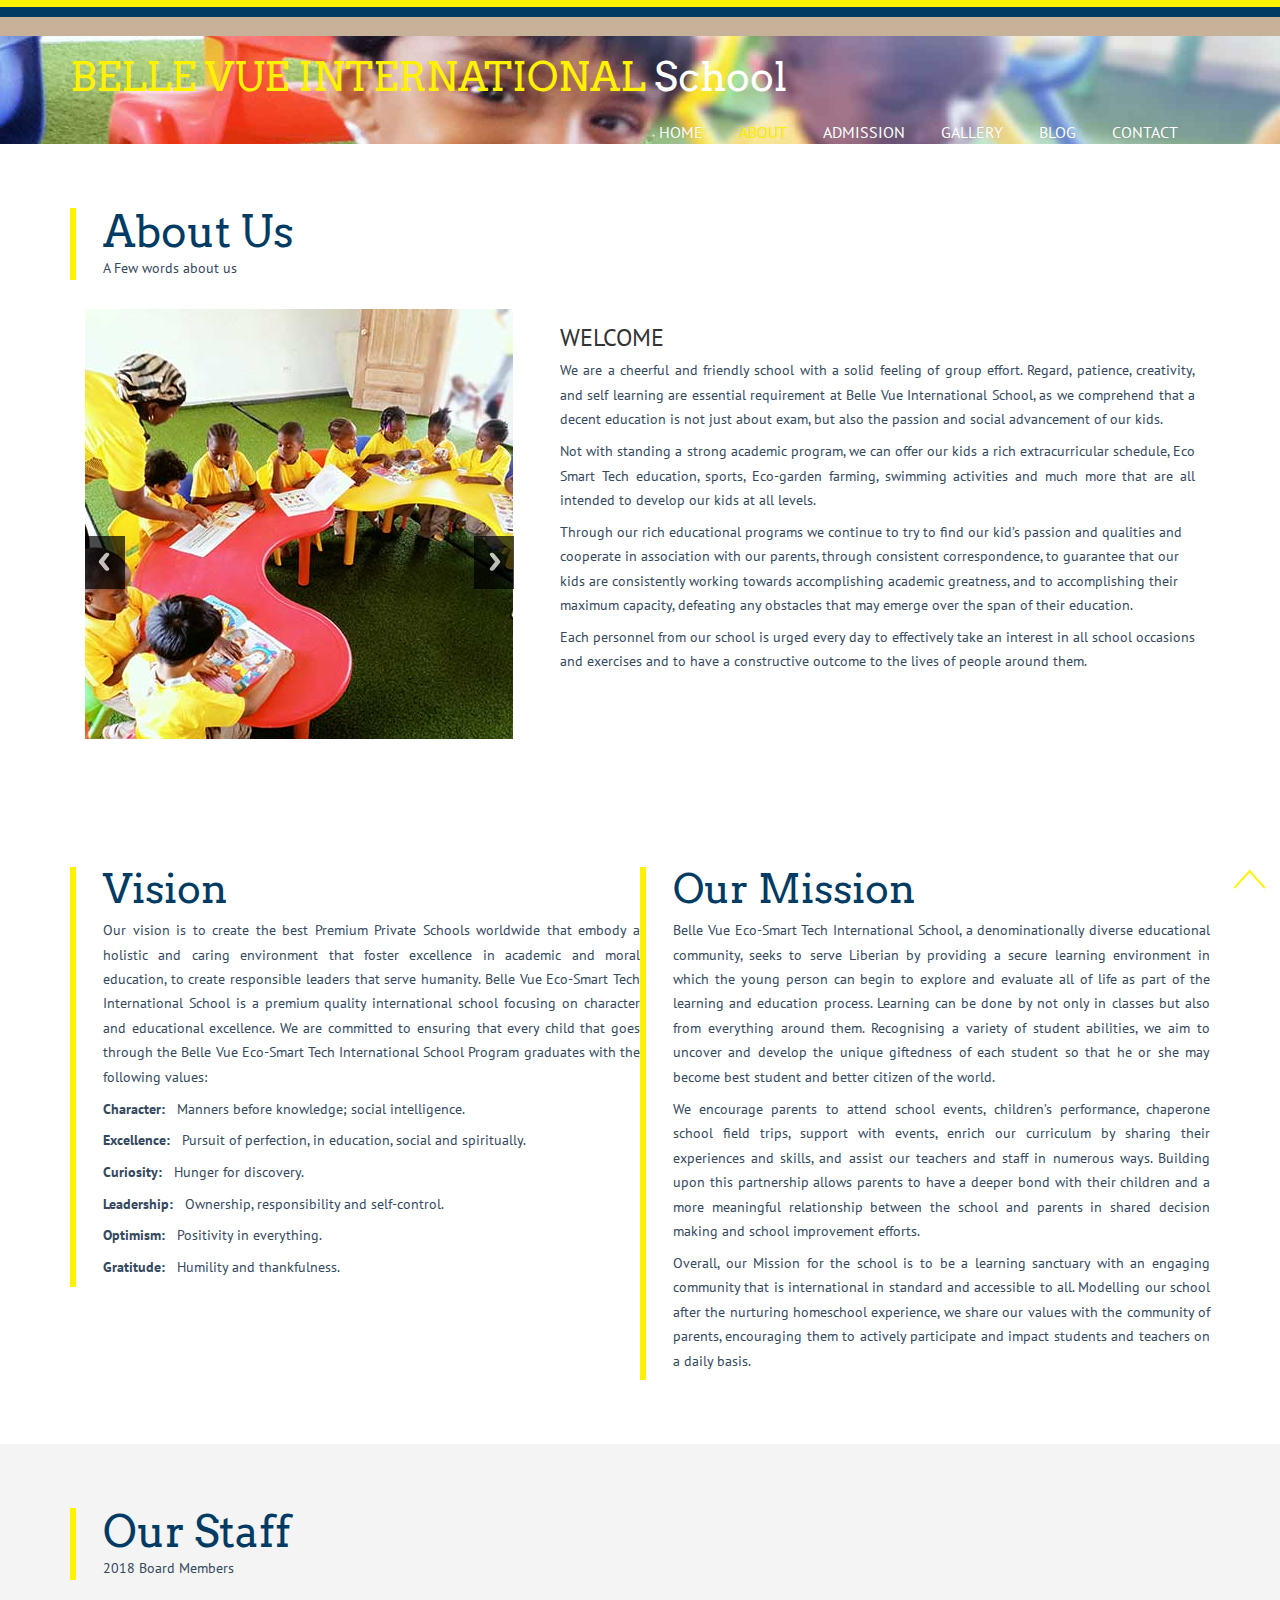
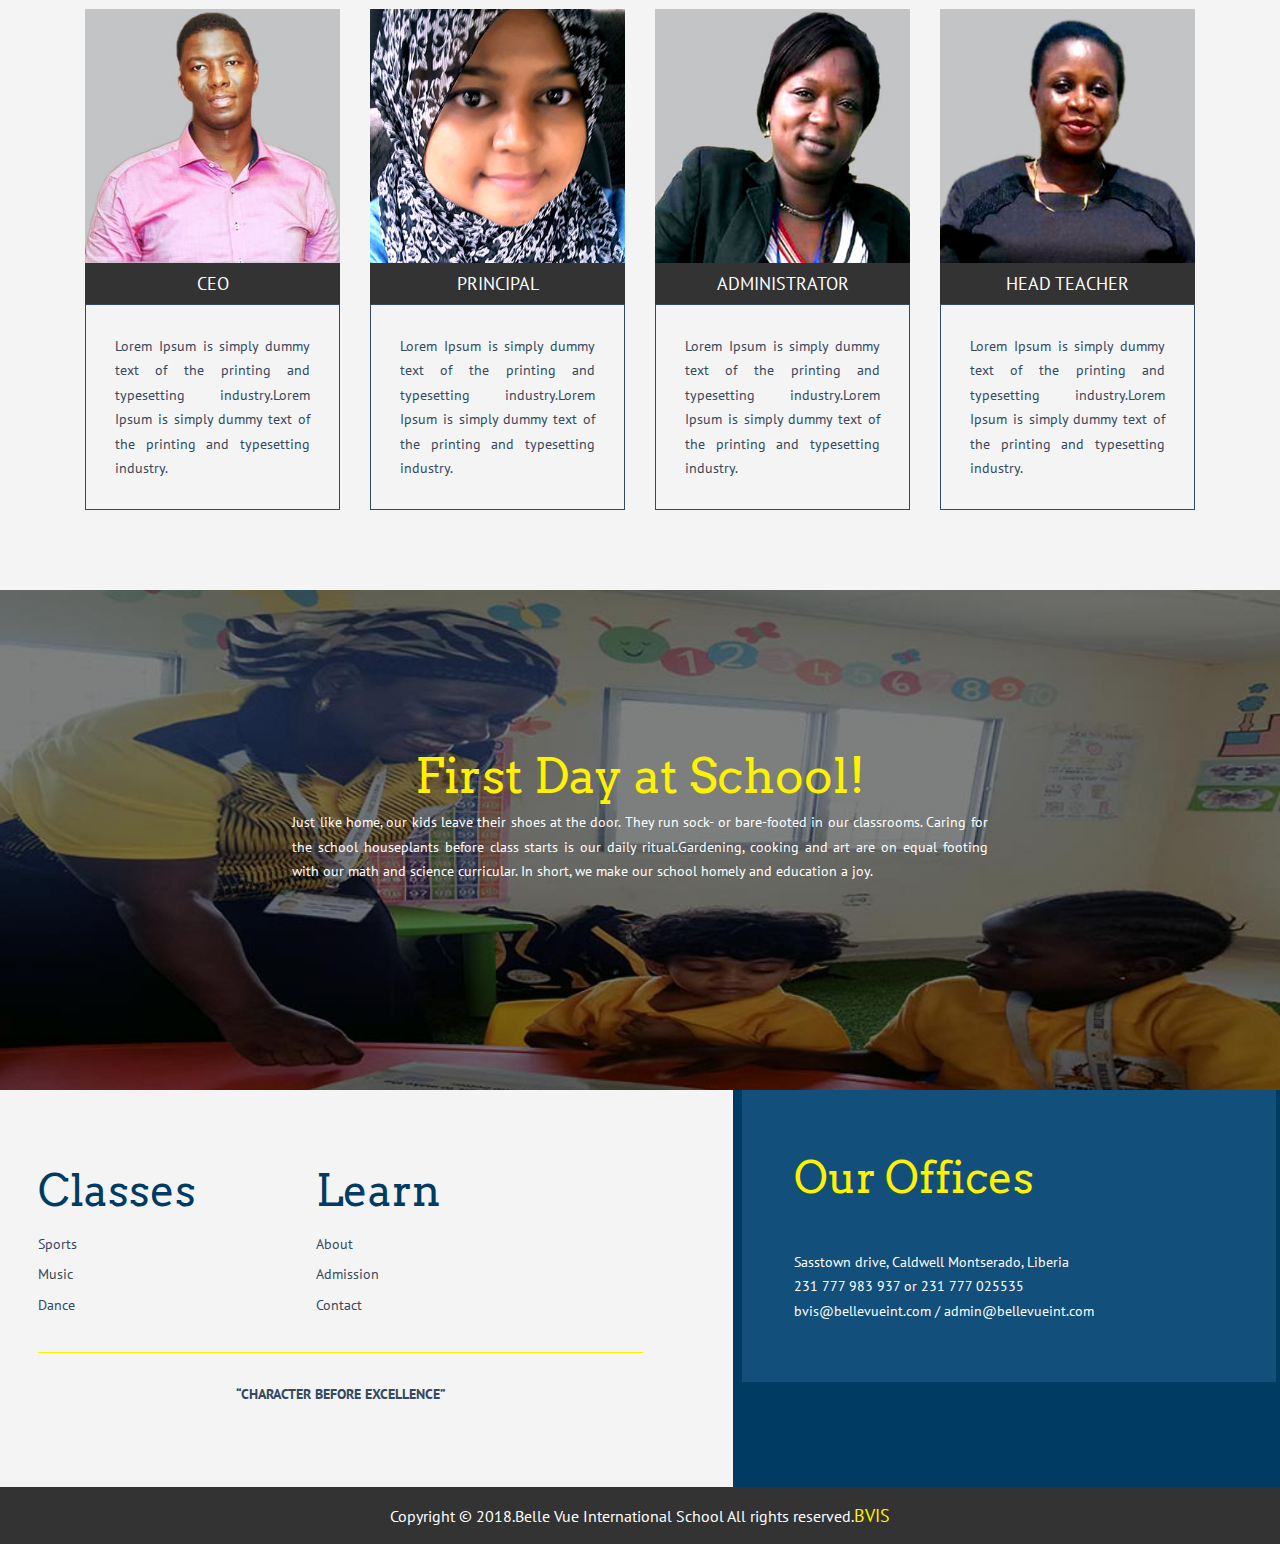
==== about.html @ 5a28efec "Belle Vue School" ====
<!DOCTYPE HTML>
<html>
<head>
<title>About</title>
<meta name="viewport" content="width=device-width, initial-scale=1">
<meta http-equiv="Content-Type" content="text/html; charset=utf-8" />
<meta name="keywords" content="Primary School Responsive web template, Bootstrap Web Templates, Flat Web Templates, Andriod Compatible web template,
Smartphone Compatible web template, free webdesigns for Nokia, Samsung, LG, SonyErricsson, Motorola web design" />
<script type="application/x-javascript"> addEventListener("load", function() { setTimeout(hideURLbar, 0); }, false); function hideURLbar(){ window.scrollTo(0,1); } </script>
<link href="css/bootstrap.css" rel='stylesheet' type='text/css' />
<!-- Custom Theme files -->
<link href="css/style.css" rel='stylesheet' type='text/css' />
<script src="js/jquery.min.js"> </script>
<!--webfonts-->
<link href='http://fonts.useso.com/css?family=Arvo:400,700,400italic|PT+Sans:400,700,400italic,700italic' rel='stylesheet' type='text/css'>
<!--//webfonts-->
</head>
<body>
	<!--start-home-->
	<!-- start-header -->
			<div id="home" class="header two">
					<div class="top-header two">
						<div class="container">
						
                            <div class="logo">
							<a href="index.html"><h1>BELLE VUE INTERNATIONAL<span> School</span></h1></a>
						</div>
					<div class="top-menu">
							<span class="menu"> </span>
								<ul class="cl-effect-16">
								 <li><a href="index.html" data-hover="Home">Home</a></li>
								<li><a class="active"  href="about.html" data-hover="About">About</a></li>
								<li><a href="admission.html" data-hover="admission">Admission</a></li>
								<li><a href="gallery.html" data-hover="Gallery">Gallery</a></li>
								<li><a href="404.html" data-hover="blog">Blog</a></li>
								<li><a href="contact.html" data-hover="Contact">Contact</a></li>
								  <div class="clearfix"></div>
								</ul>
							</div>
							<!-- script-for-menu -->
								<script>
									$("span.menu").click(function(){
										$(".top-menu ul").slideToggle("slow" , function(){
										});
									});
								</script>
								<!-- script-for-menu -->
							<div class="clearfix"> </div>
					</div>
				</div>
			    <div class="clearfix"> </div>
		</div>
		<!-- //End-slider-->
<!--start-slide-bottom-->
			<div class="about-section">
				 <div class="container">
				     <div class="about-head">
							<h3>About Us</h3>
							<p>A Few words about us</p>
					 </div>
				      	<div class="col-md-5 slide-about">
									<div class="side">
										 <div  id="top" class="callbacks_container">
												<ul class="rslides" id="slider4">
														<li>
														<img src="images/ss1.jpg" class="img-responsive" alt="" />
														</li>
														<li>
														<img src="images/ss2.jpg" class="img-responsive" alt="" />
														</li>
														<li>
															<img src="images/ss3.jpg" class="img-responsive" alt="" />
														</li>
													 </ul>
												</div>
											</div>
								<script src="js/responsiveslides.min.js"></script>
							 <script>
								// You can also use "$(window).load(function() {"
								$(function () {
								  // Slideshow 4
								  $("#slider4").responsiveSlides({
									auto: true,
									pager:false,
									nav: true,
									speed: 500,
									namespace: "callbacks",
									before: function () {
									  $('.events').append("<li>before event fired.</li>");
									},
									after: function () {
									  $('.events').append("<li>after event fired.</li>");
									}
								  });

								});
							  </script>
							<!-- //End-slider-script -->
						<div class="clearfix"> </div>
					</div>
					<div class="col-md-7 about-text">
					    <h3>WELCOME</h3>
						<p>We are a cheerful and  friendly school with a solid feeling of group effort. Regard, patience, creativity, and self learning are essential requirement at Belle Vue International School, as we comprehend that a decent education is not just about exam, but also the passion and social advancement of our kids. </p>
					 <p>Not with standing a strong academic program, we can offer our kids a rich extracurricular schedule, Eco Smart Tech education, sports, Eco-garden farming, swimming activities and much more that are all intended to develop our kids at all levels.</p>
					<span>Through our rich educational programs we continue to try to find our kid’s passion and qualities and cooperate in association with our parents, through consistent correspondence, to guarantee that our kids are consistently working towards accomplishing academic greatness, and to accomplishing their maximum capacity,
					defeating any obstacles that may emerge over the span of their education.</span>
					<p>Each personnel from our school is urged every day to effectively take an interest in all school occasions and exercises and to have a constructive outcome to the lives of people around them.</p>

					</div>
					<div class="clearfix"></div>
				 </div>
			</div>
       <!--start-about-bottom-->
		<div class="slide-bottom">
			<div class="slide-bottom-grids">
				 <div class="container">
					 <div class="col-md-6 slide-bottom-grid">
							<h3>Vision</h3>
							<p> Our vision is to create the best Premium Private Schools worldwide that embody a holistic and caring
                             environment that foster excellence in academic and moral education, to create responsible leaders that
                             serve humanity. Belle Vue Eco-Smart Tech International School is a premium quality international school
                             focusing on character and educational excellence. We are committed to ensuring that every child that goes
                             through the Belle Vue Eco-Smart Tech International School Program graduates with the following values: </p>

                             <p><b>Character: </b> &nbsp; Manners before knowledge; social intelligence.</p>
                             <p><b>Excellence: </b> &nbsp; Pursuit of perfection, in education, social and spiritually.</p>
                             <p><b>Curiosity: </b> &nbsp; Hunger for discovery.</p>
                             <p><b>Leadership: </b> &nbsp; Ownership, responsibility and self-control.</p>
                             <p><b>Optimism: </b> &nbsp; Positivity in everything.</p>
                             <p><b>Gratitude: </b> &nbsp; Humility and thankfulness.</p>
					 </div>
					 <div class="col-md-6 slide-bottom-grid">
					       <h3>Our Mission</h3>
					 <p>Belle Vue Eco-Smart Tech International School, a denominationally diverse educational community, seeks to serve
					Liberian by providing a secure learning environment in which the young person can begin to explore and evaluate all of
					life as part of the learning and education process. Learning can be done by not only in classes but also from everything around them.
					Recognising a variety of student abilities, we aim to uncover and develop the unique giftedness of each student so that he or she may
					become best student and better citizen of the world. </p>

					<p>We encourage parents to attend school events, children’s performance, chaperone school field trips, support with events, enrich our curriculum by
					sharing their experiences and skills, and assist our teachers and staff in numerous ways. Building upon this partnership allows parents to have a deeper
					bond with their children and a more meaningful relationship between the school and parents in shared decision making and school improvement efforts. </p>

					<p>Overall, our Mission for the school is to be a learning sanctuary with an engaging community that is international in standard and accessible to all.
					Modelling our school after the nurturing homeschool experience, we share our values with the community of parents, encouraging them to actively participate and
					impact students and teachers on a daily basis. </p>
					 </div>
					   <div class="clearfix"></div>
				 </div>
			 </div>
		</div>
		<div class="member-section">
			<div class="container">
				<div class="member-head">
						<h3>Our Staff</h3>
					   <p>2018 Board Members</p>
					   </div>
			      <div class="members">
					   <div class="col-md-3 member-grids">
                              <a href="#"> <img src="images/mm1.jpg" class="img-responsive" alt="" /></a>
								<h5>CEO</h5>
								<p>Lorem Ipsum is simply dummy text of the printing and typesetting industry.Lorem Ipsum is simply dummy text of the printing and typesetting industry.</p>
							</div>
							<div class="col-md-3 member-grids">
								<a href="#"> <img src="images/mm4.jpg" class="img-responsive" alt="" /></a>
								<h5>Principal</h5>
								<p>Lorem Ipsum is simply dummy text of the printing and typesetting industry.Lorem Ipsum is simply dummy text of the printing and typesetting industry.</p>

							</div>
							<div class="col-md-3 member-grids">
								<a href="#"> <img src="images/mm2.jpg" class="img-responsive" alt="" /></a>
								<h5>Administrator</h5>
								<p>Lorem Ipsum is simply dummy text of the printing and typesetting industry.Lorem Ipsum is simply dummy text of the printing and typesetting industry.</p>
							</div>


							<div class="col-md-3 member-grids">
								<a href="#"> <img src="images/mm3.jpg" class="img-responsive" alt="" /></a>
								<h5>Head Teacher</h5>
								<p>Lorem Ipsum is simply dummy text of the printing and typesetting industry.Lorem Ipsum is simply dummy text of the printing and typesetting industry.</p>
							</div>



							<div class="clearfix"> </div>
					   </div>
				  </div>
			</div>
		</div>
<!--/mid-bg-->
	<div class="mid-bg">
		<div class="container">
			<div class="mid-section">
				 <h3>First Day at School!</h3>
				 <!-- <h4>ARE YOU READY ?</h4> -->
				 <p>
					 Just like home, our kids leave their shoes at the door. They run sock- or bare-footed
in our classrooms. Caring for the school houseplants before class starts is our
daily ritual.Gardening, cooking and art are on equal footing with our math and science curricular.
In short, we make our school homely and education a joy.

				 </p>
			</div>
		</div>
	</div>
	<!--address-->
	<div id="contact" class="address">
		<div class="col-md-7 address-left">
			 <div class="products">
				 <h3>Classes</h3>
				 <ul>
					 <li><a href="blog.html">Sports</a></li>
					 <li><a href="blog.html">Music</a></li>
					 <li><a href="blog.html">Dance</a></li>
				 </ul>
			 </div>
			 <div class="company-adout">
				 <h3>Learn</h3>
				 <ul>
					 <li><a href="about.php">About</a></li>
					 <li><a href="admission.php">Admission</a></li>
					 <li><a href="contact.php">Contact</a></li>
				 </ul>
			 </div>
			 <div class="clearfix"></div>
			 <p style="text-align: center;"><strong>“CHARACTER BEFORE EXCELLENCE”</strong></p>
		</div>
		<div class="col-md-5 address-right">
			<h3>Our Offices</h3>
			<ul class="bottom">
				 <li>Sasstown drive, Caldwell Montserado, Liberia</li>
				 <li>231 777 983 937 or 231 777 025535</li>
				 <li><a class="mail" href="mailto:sheck@bellevueint.com">bvis@bellevueint.com / admin@bellevueint.com</a></li>
			</ul>
			
		</div>
		 <div class="clearfix"></div>
	</div>
	<!--//address-->
		<!--footer-->
			<div class="footer">
				<div class="container">
					<div class="copy">
		              <p>Copyright &copy; 2018.Belle Vue International School All rights reserved.<a target="_blank" href="#">BVIS</a></p>
		            </div>

				</div>
			</div>
	<!--start-smoth-scrolling-->
			<script type="text/javascript">
								jQuery(document).ready(function($) {
									$(".scroll").click(function(event){
										event.preventDefault();
										$('html,body').animate({scrollTop:$(this.hash).offset().top},1000);
									});
								});
								</script>
							<!--start-smoth-scrolling-->
						<script type="text/javascript">
									$(document).ready(function() {
										/*
										var defaults = {
								  			containerID: 'toTop', // fading element id
											containerHoverID: 'toTopHover', // fading element hover id
											scrollSpeed: 1200,
											easingType: 'linear'
								 		};
										*/

										$().UItoTop({ easingType: 'easeOutQuart' });

									});
								</script>
		<a href="#home" id="toTop" class="scroll" style="display: block;"> <span id="toTopHover" style="opacity: 1;"> </span></a>


</body>
</html>
---- css/style.css ----
/*--
Author: W3layouts
Author URL: http://w3layouts.com
License: Creative Commons Attribution 3.0 Unported
License URL: http://creativecommons.org/licenses/by/3.0/
--*/
html, body{
  font-family: 'PT Sans', sans-serif;
  font-size: 100%;
  background: #FFf;
}
body a,.grid_1,plan_1,plan_1.one,plan_1.two,i.icon1, i.icon2, i.icon3, i.icon4, i.icon5, i.icon6 {
	transition:0.5s all;
	-webkit-transition:0.5s all;
	-moz-transition:0.5s all;
	-o-transition:0.5s all;
	-ms-transition:0.5s all;
}
a:hover{
 text-decoration:none;
}
input[type="button"],input[type="submit"],.port-grid ,.text p,.text h3{
	transition:0.5s all;
	-webkit-transition:0.5s all;
	-moz-transition:0.5s all;
	-o-transition:0.5s all;
	-ms-transition:0.5s all;
}
h1,h2,h3,h4,h5,h6{
	margin:0;
}
p{
	margin:0;
}
ul{
	margin:0;
	padding:0;
}
label{
	margin:0;
}
/*----header--------*/
.top-header {
  background: url(../images/bg_head1.png) repeat-x top left;
  padding: 3.2em 0 0 0;
}
.logo {
	float:left;
}
.logo  a h1{
  font-size: 2.7em;
   margin-top: 10px;
  font-weight:400;
  color: #fff200;
   font-family: 'Arvo', serif;
}
.logo a h1 span{
  font-weight:400;
  color:#000;
}
.logo  a h1:hover{
 color:#fff200;
 text-decoration:none;
}
.logo  a h1 span{
	color:#fff;
	text-decoration:none;
}
.top-menu {
  float: right;
  margin-top: 1.4em;
}
.top-menu ul{
	margin:0;
	padding:0;
}
.top-menu li {
	text-transform:uppercase;
	display:inline-block;
	  margin-right: 2em;
}
.top-menu li a{
	color:#FFFFFF;
	text-decoration:none;
	display:block;
	padding:0;
	font-weight:400;
	font-size:1em;
}
.top-menu li a.active{
  color: #fff200;
  }
/* Effect 16: fall down */
.cl-effect-16 a {
	text-shadow: 0 0 1px rgba(111,134,134,0.3);
}
.cl-effect-16 a::before {
	 color:#fff200;
	content: attr(data-hover);
	position: absolute;
	opacity: 0;
	text-shadow: 0 0 1px rgba(255,255,255,0.3);
	-webkit-transform: scale(1.1) translateX(10px) translateY(-10px) rotate(4deg);
	-moz-transform: scale(1.1) translateX(10px) translateY(-10px) rotate(4deg);
	transform: scale(1.1) translateX(10px) translateY(-10px) rotate(4deg);
	-webkit-transition: -webkit-transform 0.3s, opacity 0.3s;
	-moz-transition: -moz-transform 0.3s, opacity 0.3s;
	transition: transform 0.3s, opacity 0.3s;
	pointer-events: none;
}

.cl-effect-16 a:hover::before,
.cl-effect-16 a:focus::before {
	-webkit-transform: scale(1) translateX(0px) translateY(0px) rotate(0deg);
	-moz-transform: scale(1) translateX(0px) translateY(0px) rotate(0deg);
	transform: scale(1) translateX(0px) translateY(0px) rotate(0deg);
	opacity: 1;
}

@media only screen and (max-width : 768px) {
	span.menu {
	  width: 35px;
	  height: 35px;
	  background: url(../images/nav.png)no-repeat 0px 0px;
	  display: inline-block;
	  float: right;
	  cursor: pointer;
	    margin:14px 3px;
	}
	.top-menu {
		float: none;
		margin-top: 0em;
	}
	.top-menu  ul{
		display:none;
	}
	.top-menu  ul li {
		display:block;
		margin-right:0;
	}
	.top-menu  span.menu{
		display:block;
	}
	.top-menu  ul{
	  margin: 60px 0;
	  padding: 2% 0;
	  z-index: 999;
	  position: absolute;
	  width: 96%;
	  background: rgba(2, 50, 84, 0.88);
	  text-align: center;
	}
	.top-menu li a {
	  padding: 0.5em;
	  font-weight: 400;
	  font-size:0.9em;
	  }
	.logo {
		margin-top: 0.7em;
		width: 25%;
	}
	.top-menu ul li a {
	  font-size: 0.9em;
	}
}
/*--- slider-css --*/
.header{
	background:url(../images/bg1.jpg);
	  background-size: cover;
  -webkit-background-size: cover;
  -o-background-size: cover;
  -moz-background-size: cover;
  -ms-background-size: cover;
  min-height:800px;
}
/*-------Slider--------*/

#slider2,
#slider3 {
  box-shadow: none;
  -moz-box-shadow: none;
  -webkit-box-shadow: none;
  margin: 0 auto;
}
.rslides_tabs li:first-child {
  margin-left: 0;
}
.rslides_tabs .rslides_here a {
  background: rgba(255,255,255,.1);
  color: #fff;
  font-weight: bold;
}
.events {
  list-style: none;
}
.callbacks_container {
  position: relative;
  float: left;
  width: 100%;
}
.callbacks {
  position: relative;
  list-style: none;
  overflow: hidden;
  width: 100%;
  padding: 0;
  margin: 0;
}
.callbacks li {
  position: absolute;
  width: 100%;
}
.callbacks img {
  position: relative;
  z-index: 1;
  height: auto;
  border: 0;
}
.callbacks .caption {
	display: block;
	position: absolute;
	z-index: 2;
	font-size: 20px;
	text-shadow: none;
	color: #fff;
	left: 0;
	right: 0;
	padding: 10px 20px;
	margin: 0;
	max-width: none;
	top: 10%;
	text-align: center;
}
.callbacks_nav {
   position: absolute;
  -webkit-tap-highlight-color: rgba(0,0,0,0);
  top: 56%;
  left: 0;
  opacity: 0.7;
  z-index: 3;
  text-indent: -9999px;
  overflow: hidden;
  text-decoration: none;
  height: 70px;
  width: 40px;
  background: transparent url("../images/arrows.png") no-repeat left top;
  margin-top: -3%;
}
 .callbacks_nav:hover{
  	opacity: 0.5;
  }
  .callbacks_nav.next {
  left: auto;
  background-position: right top;
  left: 389px;
}
.callbacks_nav.prev {
  right: auto;
  background-position: left top;
  left: 0px;
}

#slider3-pager a {
  display: inline-block;
}
#slider3-pager span{
  float: left;
}
#slider3-pager span{
	width:100px;
	height:15px;
	background:#fff;
	display:inline-block;
	border-radius:30em;
	opacity:0.6;
}
#slider3-pager .rslides_here a {
  background: #FFF;
  border-radius:30em;
  opacity:1;
}
#slider3-pager a {
  padding: 0;
}
#slider3-pager li{
	display:inline-block;
}
.rslides {
  position: relative;
  list-style: none;
  overflow: hidden;
  width: 100%;
  padding: 0;
  margin: 0;
}
.rslides li {
  -webkit-backface-visibility: hidden;
  position: absolute;
  display: none;
  width: 100%;
  left: 0;
  top: 0;
}
.rslides li{
  position: relative;
  display: block;
  float: left;
}
.rslides img {
  height: auto;
  border: 0;
  }
.callbacks_tabs{
	list-style: none;
  position: absolute;
  bottom: 14%;
  z-index:0;
  left: 50%;
  padding: 0;
  margin: 0;
}
/*----*/
.callbacks_tabs a{
 visibility: hidden;
}
.callbacks_tabs a:after {
  content: "\f111";
  font-size:0;
  font-family: FontAwesome;
  visibility: visible;
  display: block;
  height:10px;
  width:10px;
 background:#fff;
  border-radius: 30px;
  -webkit-border-radius: 30px;
  -moz-border-radius: 30px;
  -o-border-radius: 30px;
  -ms-border-radius: 30px;
}
.callbacks_here a:after{
	background:#fff200;
}
.slider-top{
	text-align: left;
	width: 61%;
  position: relative;
  right: -56%;
    padding-top: 13%;
}
.slider-top h2 {
  	color: #fff200;
  	font-size: 3em;
  	padding-top: 15px;
  	font-weight: 400;
	font-family: 'Arvo', serif;
}
.slider-top p {
  width: 56%;
  color: #fff;
  font-size:0.9em;
  margin: 0.8em 0;
  line-height: 1.7em;
}
.slider-top h6 {
  color:#C5C4C1;
  font-size: 1.8em;
  font-weight: 400;
  font-family: 'Arvo', serif;
}
.callbacks_tabs li{
	display:block;
}
@media screen and (max-width: 600px) {
  .callbacks_nav {
    top: 47%;
    }
}
/*----slide-bottom-section----*/
	.slide-bottom{
	    padding: 4em 0;
	}
	.slide-bottom-grid h3 {
	   color:#003b64;
	  font-size: 3em;
	  font-weight: 400;
	    font-family: 'Arvo', serif;
	}
	.slide-bottom-grid p {
	color: #34495E;
	  font-weight: 400;
	  font-size: 0.9em;
	  margin: 0.5em 0;
	  line-height: 1.7em;
	  }
	.slide-bottom-grid {
	  padding: 0 0 0 27px;
	  border-left: 6px solid #fff200;
	}
/*--services--*/
.service-section {
  background: #F4F4F4;
}

.serve-head,.news-head,.culture-head{
 text-align:left;
   padding: 0 0 0 27px;
  border-left: 6px solid #ea4c89;
}
.serve-head h3{
   color:#003b64;
  font-size:3em;
    font-family: 'Arvo', serif;
}
.serve-head h6 {
 color: #34495E;
  font-weight: 400;
  font-size: 0.9em;
  line-height: 1.7em;
  margin-bottom: 2em;
}
.service-grid {
  padding-top: 1em;
}
.icon-text p {
  text-align: left;
}
.icon {
  float: left;
  width: 10%;
  margin-right: 1%;
}
.icon-text {
  float: left;
  width:76%;
  margin-top: 0.8em;
}
.service-section-grid {
  margin-bottom: 0.7em;
}
i.book,i.award,i.time,i.pencil {
	width:60px;
	height:60px;
	background: url('../images/img-spt.png') no-repeat 0px 0px;
	display:inline-block;
}
i.pencil{
   background: url('../images/img-spt.png') no-repeat -60px 0px;
}
i.award{
  background: url('../images/img-spt.png') no-repeat -120px 0px;
}
.service-section-head h3 {
	color:#394b50;
	font-size:2.2em;
	font-weight:900;
	text-transform:uppercase;
}
.service-section-head p {
	color:#394b50;
	font-size:1.2em;
	font-weight:500;
}
.service-section-grid h4 {
  color:#003b64;
  font-size: 1.2em;
    font-weight: 600;
  margin-bottom: 0.7em;
  text-transform: uppercase;
}
.service-section-grid p {
   color: #34495E;
  font-weight: 400;
  font-size: 0.9em;
  margin: 0.5em 0;
  line-height: 1.7em;
}
.service-text {
  float: right;
  background: url(../images/act1.jpg) no-repeat 0px 0px;
  background-size: cover;
  -webkit-background-size: cover;
  -moz-background-size: cover;
  -o-background-size: cover;
  min-height: 696px;
}
.service-section-grids{
  padding: 5em 5em 5em 13em;
  }
/*-----current-news-------*/
.news-section {
  padding: 4em 0;
}
.news {
  padding-top: 3em;
}
.news-head h3{
   color:#003b64;
 font-size:3em;
    font-family: 'Arvo', serif;
}
.news-head p {
  color: #34495E;
  font-weight: 400;
  font-size: 0.9em;
  line-height: 1.7em;
  margin-bottom: 2em;
}
.test1 {
position:relative;
overflow:hidden;
}
.test1 .textbox {
 width: 350px;
  height: 268px;
  position: absolute;
  top: 0px;
  left: 15px;
  margin-top: -456px;
   background-color: rgba(0, 59, 100, 0.99);
}
.test1:hover .textbox {
 margin-top:0;
}
.textbox p{
 font-size: 0.9em;
  color: #fff;
  text-align: left;
  padding-top: 6.5em;
}
.textbox h4 {
   font-size: 2em;
  text-align: center;
   padding-top: 2.5em;
  color: #fff;
  font-weight:400;
}
.textbox {
transition:0.5s all;
	-webkit-transition:0.5s all;
	-moz-transition:0.5s all;
	-o-transition:0.5s all;
	-ms-transition:0.5s all;
}
.date lable {
  font-size: .5em;
  border-top: 1px solid #fff;
  border-bottom: 1px solid #fff;
  display: inline-block;
  width: 71%;
    padding: 5px 0;
}
.date lable  img{
  display:inline-block;
}
/*---mid-bg----*/
.mid-bg {
  background: url("../images/mid-bg1.jpg") no-repeat 0px 0px;
  background-size: cover;
  -o-background-size: cover;
  -moz-background-size: cover;
  -ms-background-size: cover;
  -webkit-background-size: cover;
    min-height: 500px;
}
.mid-section{
  padding-top: 10em;
  text-align:center;
}
.mid-section h3{
  color:#fff200;
  font-size: 3em;
  font-weight:400;
    font-family: 'Arvo', serif;
}
.mid-section h4 {
  color:#003b64;
  font-size:2em;
  font-weight: 400;
  margin: 0.7em 0;
}
.mid-section p {
   color: #fff;
  font-weight: 400;
  font-size: 0.9em;
  margin: 0.5em auto;
  line-height: 1.7em;
  width: 61%
}
/*----events-section--------*/
.culture-section {
  background: #F4F4F4;
     padding: 5em 0 3em 0;
}
.culture{
  padding-top: 3em;
}
.culture-head h3{
   color:#003b64;
font-size:3.3em;
    font-family: 'Arvo', serif;
}
.culture-head p {
  color: #34495E;
  font-weight: 400;
  font-size: 0.9em;
  line-height: 1.7em;
}
.culture-grids{
    position:relative;
	  margin-bottom: 3em;
}
.culture-grids p {
  color:#34495E;
  font-weight: 400;
  font-size: 0.9em;
  line-height: 1.6em;
  padding:2em;border: 1px solid #34495E;
}
.e_date {
   position: absolute;
  top: 0%;
  left: 15px;
  background-color:#003b64;
  width: 61px;
  height: 55px;
  padding: 10px 16px;
}
.culture-grids a  h5 {
  color: #fff;
  text-align: center;
  padding: 0.6em;
  background-color: #333;
  font-size: 1.1em;
  }
  .culture-grids a h5:hover{
   color:#fff200;
  }
.e_date h4{
  color:#fff;
  font-size:1em;
}
.e_date h4 span{
    font-family: 'Arvo', serif;

}
/*----about------*/
.top-header.two {
   padding: 2.8em 0 0 0;
}
.about-section {
  padding: 4em 0;
}
.header.two{
   background: url("../images/about-bg1.jpg") no-repeat 0px 0px;
  background-size: cover;
  -o-background-size: cover;
  -moz-background-size: cover;
  -ms-background-size: cover;
  -webkit-background-size: cover;
   min-height: 122px;
}
.about-head,.member-head{
 text-align:left;
   padding: 0 0 0 27px;
  border-left: 6px solid  #fff200;
}
.about-head h3,.member-head h3{
   color:#003b64;
  font-size:3em;
    font-family: 'Arvo', serif;
}
.about-head p,.member-head p {
 color: #34495E;
  font-weight: 400;
  font-size: 0.9em;
  line-height: 1.7em;
  margin-bottom: 2em;
}
.about-text {
  float: left;
  padding-top: 1em;
}
.about-text p,.about-text span{
 color: #34495E;
  font-weight: 400;
  font-size: 0.9em;
  margin: 0.5em 0;
  line-height: 1.7em;
}
.member-section {
  background: #F4F4F4;
  padding: 4em 0 5em 0;
}
.member-grids h5 {
  color: #fff;
  text-align: center;
  padding: 0.6em;
  background-color: #333;
  font-size: 1.1em;
    text-transform: uppercase;
}
.member-grids img{
  width:100%;
}
.member-grids p {
  color: #34495E;
  font-weight: 400;
  font-size: 0.9em;
  line-height: 1.7em;
  padding:2em;
  border:1px solid #34495E;
}
/*--history--*/
.history {
  padding: 4em 0;
}
.history-head {
  text-align: left;
  padding: 0 0 0 27px;
  border-left: 6px solid #fff200;
}
.history-head h3{
   color:#003b64;
  font-size:3em;
    font-family: 'Arvo', serif;
}
.history-head p {
 color: #34495E;
  font-weight: 400;
  font-size: 0.9em;
  line-height: 1.7em;
  margin-bottom: 2em;
}
.activities{
	padding:6em 0;
}
.activities h3 {
  color: #fcb759;
  font-size: 40px;
  margin: 0;
  text-align: center;
  font-weight: 600;
}
.activities h3:after {
  background: url(../images/line.png) no-repeat 12.5em 0.4em;
  display: block;
  height: 30px;
  content: '';
}
.activities p.libero {
  font-size: 15px;
  color: #64686d;
  margin: 1em 0 0;
  text-align: center;
  line-height: 1.7em;
}
.activities-grid-left,.activities-grid-left1,.activities-grid-left2{
	float:left;
	width: 22%;
}
.activities-grid-left span{
	background: url(../images/img-sp.png) no-repeat -10px -10px;
	display: block;
	height: 67px;
	width: 77px;
	transition: .5s all;
	-webkit-transition: .5s all;
	-moz-transition: .5s all;
	-o-transition: .5s all;
	-ms-transition: .5s all;
}
.activities-grid-left1 span{
	background:url(../images/img-sp.png) no-repeat -10px -95px;
	display: block;
	height: 67px;
	width: 77px;
	transition: .5s all;
	-webkit-transition: .5s all;
	-moz-transition: .5s all;
	-o-transition: .5s all;
	-ms-transition: .5s all;
}
.activities-grid-left2 span{
	background:url(../images/img-sp.png) no-repeat -10px -182px;
	display: block;
	height: 67px;
	width: 77px;
	transition: .5s all;
	-webkit-transition: .5s all;
	-moz-transition: .5s all;
	-o-transition: .5s all;
	-ms-transition: .5s all;
}
.activities-grid-left span:hover{
	background: url(../images/img-sp.png) no-repeat -122px -10px;
	display: block;
}
.activities-grid-left1 span:hover{
	background: url(../images/img-sp.png) no-repeat -122px -95px;
	display: block;
}
.activities-grid-left2 span:hover{
	background: url(../images/img-sp.png) no-repeat -122px -182px;
	display: block;
}
.activities-grid-right{
	float:right;
	width: 73%;
}
.activities-grid-right h4{
	color: #fa7c28;
	margin: 0 0 .3em;
	font-size: 18px;
	font-weight: 600;
}
.activities-grid-right p{
	font-size: 15px;
  color: #64686d;
  margin:1.5em 0 0;
  line-height: 1.7em;
}
.activities-grids{
	margin:6em 0 3em;
}
.history-faq-grid h4,.history-text-grid  h4{
  font-size: 2.2em;
  margin: 0 0 .5em;
  color: #fff200;
  font-weight: 400;
  font-family: 'Arvo', serif;
}
lable.one {
  float: left;
  height: 50px;
  width: 50px;
  margin-right: 1%;
  color: #fff;
  padding: 14px 1px 0px 18px;
  background: #003b64;
  margin-top: 1.4%;
  border-radius: 50%;
  -o-border-radius: 50%;
  -moz-border-radius: 50%;
  -webkit-border-radius: 50%;
  -ms-border-radius: 50%;
}
.achiv {
  margin-bottom: 1em;
}
.achiv p.para{
  color: #34495E;
  font-weight: 400;
  font-size: 0.9em;
  line-height: 1.7em;
  width: 88%;
  float: right

}

p{
text-align: justify;

}

/******** SAP ************/
.sap_tabs{
	clear:both;
	font-family: 'Raleway', sans-serif;
	font-style: normal;
	position:relative;
}
.facts {
	border: none;
	text-align: center;
	padding:1.3em;
}
.top1{
	margin-top: 2%;
}
ul.resp-tabs-list {
  list-style: none;
  background: #eee;
  margin: 0em auto 0;
  border-bottom: 6px solid #1B6396;
}
div#horizontalTab {
  background:none;
  }
.tab_list li:nth-child(2){
	margin: 2em 0 0;
}
.resp-tab-item:first-child{
	border-left:none;
}
.resp-tab-item{
	  color: #34495E;
	  font-size: 1em;
	  cursor: pointer;
	  padding: 19px 34px;
	  display: inline-block;
	  margin: 0;
	text-align: center;
	list-style: none;
	float: none;
	outline: none;
	-webkit-transition: all 0.3s ease-out;
	-moz-transition: all 0.3s ease-out;
	-ms-transition: all 0.3s ease-out;
	-o-transition: all 0.3s ease-out;
	transition: all 0.3s ease-out;
	text-transform: uppercase;
}
.resp-tab-item:hover {
	text-shadow: none;
}
.resp-tab-active{
	background:#003b64;
	text-shadow: none;
	color:#e2e2e2;
}
.resp-tabs-container {
	padding: 0px;
	clear: left;
	border:3px solid #eeeeee;
	border-top:none;
}
h2.resp-accordion {
	cursor: pointer;
	padding: 5px;
	display: none;
}
.resp-tab-content {
	display: none;
}
.resp-content-active, .resp-accordion-active {
   display: block;
}
h2.resp-accordion {
	font-size:1em;
	margin: 0px;
	padding: 10px 15px;
	background:#f77462;
	margin:10px 0;
	color:#fff;
}
h2.resp-accordion:hover{
	background:#6CC5D9;
	text-shadow: none;
	color: #FFF;
}
@media only screen and (max-width:480px) {
.sap_tabs{
	padding-top:0;
}
.resp-tabs-container{
	padding:10px;
}
ul.resp-tabs-list {
  	display: none;
}
h2.resp-accordion {
  	display: block;
}
.resp-vtabs .resp-tab-content {
  	border: 1px solid #C1C1C1;
}
.resp-vtabs .resp-tabs-container {
	border: none;
	float: none;
	width: 100%;
	min-height: initial;
	clear: none;
}
.resp-accordion-closed {
	display: none !important;
}
}
ul.tab_list{
	list-style: none;
	padding:0em;
	margin:0;
	text-align: left;
}
ul.tab_list li {
	margin-bottom: 0px;
}
ul.tab_list li a {
  color: #34495E;
  font-weight: 400;
  font-size: 0.9em;
  margin: 0.5em 0;
  line-height: 1.7em;
}
ul.tab_list li a:hover {
	color:none;
}
.resp-tab-active span {
}
.serve-head,.news-head,.culture-head{
 text-align:left;
   padding: 0 0 0 27px;
   border-left: 6px solid #fff200;
}
/*-----gallery---------*/
.gallery-head{
  text-align: left;
  padding: 0 0 0 27px;
  border-left: 6px solid #fff200;
}
.col-md-4.gallery-left.two {
  padding: 0;
  margin: 0;
}
a.mask {
  text-decoration: none;
  overflow: hidden;
  display: block;
}
img.zoom-img:hover {
  -webkit-transform: scale(1.15);
  -webkit-transition-timing-function: ease-out;
  -webkit-transition-duration: 750ms;
  -moz-transform: scale(1.15);
  -moz-transition-timing-function: ease-out;
  -moz-transition-duration: 750ms;
  overflow: hidden;
}
.gallery img {
  max-width: 100%;
  transition: all 500ms!important;
  -webkit-transition: all 500ms!important;
  -moz-transition: all 500ms!important;
}
.gallery-head h3 {
  color: #003b64;
  font-size: 3.3em;
    font-family: 'Arvo', serif;
}
.gallery-head p {
  color: #34495E;
  font-weight: 400;
  font-size: 0.9em;
  line-height: 1.7em;
  margin-bottom: 2em;
}
.gallery-bottom{
	margin-top:5em;
}
.gallery-left img{
	width:100%;
}
.gallery {
     padding: 5em 0 5em 0;
	background-color: #F7F7F7;
}
.gallary-one{
	margin-top:20px;
}
.col-md-3.gallery-left,.col-md-3.gallery-left.two {
  padding: 0 10px;
}
.col-md-3.gallery-left.two {
  margin-bottom: 1.2em;
}
.gallery-one:nth-child(1){
	margin-top:0;
}
.gallery img {
	max-width:100%;
	transition: all 500ms!important;
	-webkit-transition: all 500ms!important;
	-moz-transition: all 500ms!important;
}
.gallery img:hover{
 opacity:0.6;
}
.gallery .label {
	position: absolute;
	width: 100%;
	height:40px;
	bottom:-40px;
}
.gallery .label-bg {
	background: #22B4B8;
	width: 100%;
	height:100%;
	position: absolute;
	top:0;
	left:0;
}
.gallery .label-text {
	color:#fff;
	position: relative;
	z-index:500;
	padding:5px 8px;
}
.gallery .text-category {
	display:block;
	font-size:9px;
	font-size: 12px;
	text-transform:uppercase;
}
.gallery-wrapper:hover ul.social-ic{
	display: block;
}
/*--singe--*/
.single-top img{
	width:100%;
}
.single h2{
	  color: #003b64;
  font-size: 2em;
  font-weight: 400;
  font-family: 'Arvo', serif;
  line-height: 1.5em;
  text-transform:uppercase;
}
.grid-single{
	width:70%;
	margin:1em auto;
}
.single-one{
	float:left;
	width:33.3%;
	text-align: center;
}
.single-one span {
	color:#362f2f;
	font-size:1em;
}
.single-one span a{
	color:#362f2f;
	text-decoration:none;
}
.single-one span i {
	  background: url(../images/img-sprite.png)no-repeat 1px 0px;
	  width: 16px;
	  height: 16px;
	  display: inline-block;
	vertical-align: middle;
}
.single-one span i.com{
	background: url(../images/img-sprite.png)no-repeat -18px -0px;
}
.single-one span i.four{
	background: url(../images/img-sprite.png)no-repeat -36px -0px;
}
 p.eget {
	  font-size: 1em;
  font-weight: 400;
  line-height: 1.6em;
  color: #362f2f;
  padding: 1em 0;
}
ul.social-share{
	float:left;
}
ul.social-share li{
	display: inline-block;
}
ul.social-share li span{
	color:#12507B;
	font-size:1.1em;
	margin:0 1em 0 0;
	font-weight: 500;
}
ul.social-share li  i{
	  background: url(../images/img-sprite.png)no-repeat -62px -1px;
  width: 16px;
  height: 16px;
  display: inline-block;
  margin: 0 12px;
  vertical-align: middle;
}
ul.social-share li  i.tin{
	background: url(../images/img-sprite.png)no-repeat -81px -1px;
}
ul.social-share li  i.message{
	background: url(../images/img-sprite.png)no-repeat -100px -1px;
}
.top-comments h3,.leave h3{
	color: #003b64;
  font-size: 1.8em;
  font-weight: 400;
  font-family: 'Arvo', serif;
  line-height: 1.5em;
}
.single-middle{
	background:#f8f8f8;
	padding:2em;
}
i.arrow{
	  background: url(../images/img-sprite.png)no-repeat -120px -1px;
	  width: 16px;
	  height: 16px;
	  display: inline-block;
	  float: right;
	}
.comments-top-top{
	background:#e6e6e6;
	border-top-right-radius: 10px;
	-webkit-border-top-right-radius: 10px;
	-moz-border-top-right-radius: 10px;
	-o-border-top-right-radius: 10px;
	-ms-border-top-right-radius: 10px;
	border-bottom-right-radius: 10px;
	-webkit-border-bottom-right-radius: 10px;
	-moz-border-bottom-right-radius: 10px;
	-o-border-bottom-right-radius: 10px;
	-ms-border-bottom-right-radius: 10px;
}
.men{
	background:#12507B;
	float: left;
	width: 9%;
	text-align: center;
	padding: 2em 0;
}
p.men-it{
	float: left;
	width:86%;
	margin:0 0 0 2%;
	font-size: 1em;
	font-weight: 400;
	line-height: 1.6em;
	color: #362f2f;
	padding: 1.2em 0;
}
.met-in{
	margin: 0 0 0 3em;
}
.met {
	padding: 1em 0;
}
p.smith{
	float:left;
	padding: 0;
	font-size:1em;
}
p.smith a{
	text-decoration:none;
	color:#362f2f;
	font-weight: 500;
	font-size: 1.1em;
}
.code-in {
	padding: 0 0 0.5em;
}
p.smith  span{
	font-weight:400;
	padding: 0 2em;
	color:#7f8c8c;
}
.top-in{
	background:#f8f8f8;
}
p.reply{
	float:right;
	padding:0;
	width: 17%;
	color:#362f2f;
	font-size:1em;
}
p.reply a{
	text-decoration:none;
	color:#362f2f;
}
p.reply a:hover{
	color:#12507B;
}
p.reply i{
  background: url(../images/img-sprite.png)no-repeat -144px -1px;
  width: 16px;
  height: 16px;
  display: inline-block;
  vertical-align: middle;
  margin: 0 14px 0 0p
}
.single-top {
	margin-top: 1em;
}
/*----*/
.event-posts {
  padding: 4em 0;
}
.single-us input[type="text"],.leave textarea,.leave input[type="submit"]{
	font-size: 1em;
	width: 100%;
	padding: 0.8em 1em;
	margin: 0.5em 0;
	background: #fff;
	outline:none;
	border: 1px solid #362f2f;
	color: #362f2f;
	-webkit-appearance: none;
}
.leave textarea{
	resize:none;
	width: 100%;
	margin: 0.5em 0em;
	height: 185px;
}
.leave input[type="submit"]{
	border: none;
	color:#fff200;
	font-size: 1.3em;
	width: 48%;
	margin: 6.8em 1em 0;
	padding: 0.5em;
	background: none;
	transition: 0.5s all;
	-webkit-transition: 0.5s all;
	-moz-transition: 0.5s all;
	-o-transition: 0.5s all;
	font-weight: 400;
  background: #12507B;
  border-radius:0.3em;
  -o-border-radius:0.3em;
  -moz-border-radius:0.3em;
  -webkit-border-radius:0.3em;
  -ms-border-radius:0.3em;
}
.leave input[type="submit"]:hover{
	  background: #fff200;
  color: #12507B;
}
.leave p{
	width:80%;
}
.single-us {
	padding:0 2em 0 0;
}

.text-in{
	padding:0;
}
.single-grid {
	padding: 0.7em 0;
}
.text-top{
	padding:0.5em 0;
}
.leave {
	padding: 4em 0 0em;
}
.top-comments {
	padding: 5em 0 0;
}
.md-col-in h4 {
	color: #362f2f;
	font-size: 1.5em;
	border-bottom: 1px solid #c29f00;
	font-weight: 600;
	width: 50%;
	padding: 0 10px 6px;
}
.md-col-in ul li{
	list-style:none;
}
.md-col-in ul{
	padding:1.8em 0 0;
}
.md-col-in ul li a{
	text-decoration:none;
	color:#362f2f;
	font-size:1.1em;
	padding: 0.1em 0;
	display: block;
}
.md-col-in ul li a:hover{
	color:#c3a000;
}
.md-col-in ul li i{
	background: url(../images/img-sprite.png)no-repeat -497px -20px;
	width: 8px;
	height: 8px;
	display: inline-block;
	transition: 0.5s all;
	vertical-align: middle;
	margin: 0 13px 0 0;
}
.top-single {
	padding: 1em;
}
/*--error--*/
.error {
  padding:4em 0;
}
.error-top {
  text-align: center;
  margin: 5em 0;
}
.error-top h3{
  font-size: 11em;
  font-weight: 600;
  margin: 0;
  color: #12507B;
}
.error-top h3 span {
   font-size: 0.1em;
  color: #12507B;
  font-weight: 400;
}
.error-top p{
  font-size:4em;
  font-weight: 400;
  color: #fff200;
  font-family: 'Arvo', serif;
}
.error-btn{
	margin-top:5em;
}
.error-btn a {
  color: #fff200;
  background: #12507B;
  border: none;
  letter-spacing: 1px;
  font-size: 1em;
  outline: none;
  padding: 15px 37px;
   border-radius: 0.3em;
   -o-border-radius: 0.3em;
   -moz-border-radius: 0.3em;
   -webkit-border-radius: 0.3em;
   -ms-border-radius: 0.3em;
}
.error-btn a:hover{
     background: #fff200;
  color: #12507B;
}
/*-----contact---------*/
.contact {
    padding: 4em 0 0 0;
}
.map {
  padding-top: 4em;
}
.con-text h4 {
  color: #34495E;
   font-weight:400;
  font-size:1.2em;
  line-height: 1.7em;
  text-transform:uppercase;
  font-family: 'Arvo', serif;
}
.con-text p {
    color: #34495E;
  font-weight: 400;
  font-size: 0.9em;
  margin: 0.3em 0;
  line-height: 1.3em;
}
.contact-head {
  text-align: left;
  padding: 0 0 0 27px;
  border-left: 6px solid #fff200;
}
.contact-head  h3 {
  color: #003b64;
  font-size: 3em;
    font-family: 'Arvo', serif;
}
.contact-head p {
  color: #34495E;
  font-weight: 400;
  font-size: 0.9em;
  line-height: 1.7em;
  margin-bottom: 2em;
}
.con-icon {
  float: left;
  width: 19%;
  margin-right: 1%;
}
.con-text {
  float: left;
  width:76%;
}
.contact-form {
  float: right;
}
i.loca,i.mail,i.net{
    width: 45px;
  height: 45px;
   background: url('../images/location.png')#003b64 no-repeat 12px 12px;
  display: inline-block;
  border-radius: 50%;
  -webkitborder-radius: 50%;
  -moz-border-radius: 50%;
  -o-border-radius: 50%;
  -ms-border-radius: 50%;
}
i.mail{
    background: url('../images/mail.png')#003b64 no-repeat 11px 11px;
}
i.net{
    background: url('../images/net.png')#003b64 no-repeat 12px 13px;
}
.contact-form input[type="text"] {
	display: block;
	  width: 72%;
	padding: 10px;
	outline: none;
	margin: 0 0 1.5em;
	  color: #003B64;
	background: #fff;
	border: 1px solid #F2F0F0;
	font-size: 0.85em;
	border-radius: 5px;
	-webkit-border-radius: 5px;
	-moz-border-radius: 5px;
	-o-border-radius: 5px;
	background:#F7F7F7;
}
.contact-form textarea {
	display: block;
	background: #fff;
	height: 100px;
	  width: 82%;
	padding: 10px;
	margin: 1em 0;
	border: 1px solid #F2F0F0;
	outline: none;
	background:#F7F7F7;
	font-size: 0.85em;
	border-radius: 5px;
	-webkit-border-radius: 5px;
	-moz-border-radius: 5px;
	-o-border-radius: 5px;
	  color: #003B64;
	resize:none;
}
.contact-form input[type="submit"]{
   background:#003b64;
	display: inline-block;
	color:#fff200;
	text-transform: uppercase;
	transition: 0.5s ease;
	-o-transition: 0.5s ease;
	-webkit-transition: 0.5s ease;
	border: none;
	cursor: pointer;
	outline: none;
	font-size: 1em;
	padding: 10px 40px;
	border-radius: 4px;
	-webkit-border-radius: 4px;
	-moz-border-radius: 4px;
	-o-border-radius: 4px;
}
.contact-form input[type="submit"]:hover{
 background:#fff200;
  color:#003b64;
 }
 .contact-top {
  padding: 1em 0;
}
.cont-grid {
  margin-bottom: 1em;
}
.map iframe {
  width: 100%;
  height: 400px;
  border:none;
}

/******** //SAP ************/
/*--address--*/
.address{
	  background:#003b64;
}
.address-left{
  background: #f4f4f4;
  padding: 6% 0 6.3% 3%;
  margin-right: 0.7%;
  width: 57.3%;
}
.company-adout{
	text-align:left;
}
.products{
	text-align:left;
}
.products{
	width:40%;
	float:left;
}
.company-adout{
	width:40%;
	float:left;
}
.products h3,.company-adout h3{
  color:#003b64;
  font-size: 3em;
  font-weight: 500;
  margin-bottom: 5%;
    font-family: 'Arvo', serif;
}
.products ul ,.company-adout ul{
	  margin-bottom: 2em;
}
.products ul li,.company-adout ul li{
	display:block;
}
.products ul li a,.company-adout ul li a{
  display: inline-block;
  font-size: 0.9em;
  font-weight: 400;
  text-decoration: none;
  margin: 5px 0;
  color: #34495E;
}
.products ul li a:hover, .company-adout ul li a:hover {
    color:#003b64;
}
.address-left p{
  line-height: 1.7em;
  width: 87%;
  margin: 0 auto 0 0;
  border-top:1px ridge #fff200;
  padding-top: 2em;
  color: #34495E;
  font-weight: 400;
  font-size: 0.9em;
}
.address-left p span{
	display:block;
}
.address-right{
	padding: 5% 0 3.7% 4%;
}
.address-right{
	  background: #12507B;
}
.address-right h3{
	  font-size: 3em;
  color:#fff200;
  font-weight: 400;
  margin-bottom: 1em;
    font-family: 'Arvo', serif;
}
.address-right p{
 color: #fff;
  font-size: 0.9em;
  font-weight: 400;
  line-height: 1.8em;
}
.address-right ul li{
  display: block;
  color: #fff;
  font-size: 0.9em;
  font-weight: 300;
  padding: 2px 0;
}
.address-right ul li a{
	color:#fff;
	font-weight:300;
}
.address-right ul li a:hover{
	color:#fff200;
}
.address-right ul.bottom{
   margin: 3em 0 1.5em 0;
}
/*----footer-------*/
.footer{
  padding: 1em 0;
  background-color: #333;
}
.copy p{
  color:#fff;
  font-size:1em;
    text-align: center;
}
.copy p a{
    color: #fff200;
	font-size:1.1em;
}
#toTop {
  display: none;
  text-decoration: none;
  position: fixed;
  bottom: 10px;
  right: 10px;
  overflow: hidden;
  width: 40px;
  height: 22px;
  border: none;
  text-indent: 100%;
  background: url(../images/move-top.png) no-repeat 0px 0px;
}
/*-----Responsive-----*/
@media (max-width:1600px){
.callbacks_tabs {
    bottom: 14%;
  z-index: 0;
  left: 53%;
}
}
@media (max-width:1440px){
	.header {
	  background: url("../images/bg1.jpg") no-repeat 0px 0px;
	  background-size: cover;
	  -webkit-background-size: cover;
	  -o-background-size: cover;
	  -moz-background-size: cover;
	  -ms-background-size: cover;
	  min-height: 700px;
	}
	.slide-bottom-grid h3 {
	  font-size: 2.7em;
	  }
	  .banner-text {
	  position: absolute;
	  top: 36%;
	  left: 57%;
	}
	.slider-bg p {
	  width: 86%;
	  font-size: 1em;
	  margin: 0.8em 0;
	}
	  .serve-head h3,.news-head h3,.culture-head h3 ,.history-head h3,.contact-head h3,.about-head h3, .member-head h3 {
	    font-size: 2.8em;
	  }
	  .gallery-head h3{
	  font-size: 3.2em;
	  }
	  .icon {
	  width: 13%;
	  margin-right: 1%;
	}
	.service-text {
	  float: right;
	   background: url(../images/act1.jpg) no-repeat 0px 0px;
	  background-size: cover;
	  -webkit-background-size: cover;
	  -moz-background-size: cover;
	  -o-background-size: cover;
	   min-height: 743px;
	}
	.address-right {
	  padding: 4.4% 0 3.7% 4%;
	}

}
@media (max-width:1366px){
	.header {
	  background: url("../images/bg1.jpg") no-repeat 0px 0px;
	  background-size: cover;
	  -webkit-background-size: cover;
	  -o-background-size: cover;
	  -moz-background-size: cover;
	  -ms-background-size: cover;
	  min-height: 662px;
	}
	.logo a h1 {
	  font-size: 2.5em;
	  }
	  .service-section-grids {
	  padding: 5em 5em 4em 9em;
	}
	.service-text {
	  float: right;
	  background: url(../images/act1.jpg) no-repeat 0px 0px;
	  background-size: cover;
	  -webkit-background-size: cover;
	  -moz-background-size: cover;
	  -o-background-size: cover;
	    min-height: 673px;
	}
	.textbox h4 {
	  font-size: 1.5em;
	  text-align: center;
	  padding-top: 3.5em;
	}
	.slider-top {
	  width: 61%;
	  position: relative;
	  right: -56%;
	  padding-top: 10%;
	}
}
@media (max-width:1280px){
	.logo a h1 {
	  font-size: 2.5em;
	  margin-top: 10px;
	}
	.header {
	  background: url("../images/bg1.jpg") no-repeat 0px 0px;
	  background-size: cover;
	  -webkit-background-size: cover;
	  -o-background-size: cover;
	  -moz-background-size: cover;
	  -ms-background-size: cover;
	  min-height: 608px;
	}
	.slider-bg p {
	  width: 93%;
	  font-size: 1em;
	  margin: 0.8em 0;
	}
	.slide-bottom-grid h3 {
	  font-size: 2.5em;
	}
	.serve-head h3, .news-head h3,.gallery-head h3 ,.culture-head h3, .history-head h3, .contact-head h3, .about-head h3, .member-head h3 {
	    font-size: 2.7em;
	}
	.service-section-grid h4 {
	  font-size: 1em;
	  margin-bottom: 0.5em;
	}
	.service-section-grids {
	  padding: 4em 5em 3em 4em;
	}
	.service-text {
	  float: right;
	   background: url(../images/act1.jpg) no-repeat 0px 0px;
	  background-size: cover;
	  -webkit-background-size: cover;
	  -moz-background-size: cover;
	  -o-background-size: cover;
	    min-height: 619px;
	}
	.address-right h3,.products h3, .company-adout h3  {
	  font-size: 2.7em;
	  }
	  .address-right {
	  padding: 5% 0 2.7% 4%;
	}
	.con-text h4 {
	  font-size: 1.1em;
	  }
}
@media (max-width:1024px){
	.header {
	  background: url("../images/bg1.jpg") no-repeat 0px 0px;
	  background-size: cover;
	  -webkit-background-size: cover;
	  -o-background-size: cover;
	  -moz-background-size: cover;
	  -ms-background-size: cover;
	  min-height: 508px;
	}
	.slider-top h2 {
	  font-size: 2.5em;
	  }
	  .slider-top p {
	width: 67%;
  font-size: 0.9em;
  margin: 0.8em 0;
	}
	.slider-top {
	  width: 61%;
	  position: relative;
	  right: -56%;
	  padding-top:7%;
	}
	.callbacks_tabs {
	  bottom: 17%;
	  left: 53%;
	}
	.slide-bottom-grid h3 {
	   font-size: 2.1em;
	}
	.slide-bottom {
	  padding: 3em 0;
	}
	.service-section-grid p {
	  color: #34495E;
	  font-size: 0.85em;
	  margin: 0.5em 0;
	  }
	  .icon {
	  width: 15%;
	  margin-right: 1%;
	}
	.service-section-grids {
	  padding: 4em 5em 3em 2em;
	}
	.service-text {
	  float: right;
	  background: url(../images/act1.jpg) no-repeat 0px 0px;
	  background-size: cover;
	  -webkit-background-size: cover;
	  -moz-background-size: cover;
	  -o-background-size: cover;
	   min-height: 669px;
	}
	.culture-section {
	  padding: 3em 0 1em 0;
	}
	.mid-section h3 {
	font-size: 2.7em;
	  }
	.culture-grids p {
	  color: #34495E;
	  font-size: 0.85em;
	  padding:2em;
	}
	.mid-section h4 {
	  color: #003b64;
	  font-size: 1.8em;
	  margin: 0.5em 0;
	}
	.mid-bg {
	  background: url("../images/mid-bg1.jpg") no-repeat 0px 0px;
	  background-size: cover;
	  -o-background-size: cover;
	  -moz-background-size: cover;
	  -ms-background-size: cover;
	  -webkit-background-size: cover;
	  min-height: 473px;
	}
	.address-right h3, .products h3, .company-adout h3 {
	  font-size: 2.2em;
	}
	.address-left {
	  background: #f4f4f4;
	  padding: 5% 0 4.7% 3%;
	  margin-right: 0.7%;
	  width: 57.3%;
	}
	.address-right {
	  padding: 4.47% 0 2.7% 4%;
	}
	.header.two{
	  background: url("../images/about-bg1.jpg") no-repeat 0px 0px;
	  background-size: cover;
	  -o-background-size: cover;
	  -moz-background-size: cover;
	  -ms-background-size: cover;
	  -webkit-background-size: cover;
	  min-height: 123px;
	}
	.header-top.two {
	  padding: 2.1em 0 0 0;
	}
	.logo a h1 {
	  font-size: 2.3em;
	  margin-top: 13px;
	}
	.callbacks_nav.next {
	  left: auto;
	  background-position: right top;
	  left: 321px;
	}
	.callbacks_nav {
	  top: 42%;
	  }
	  .about-text p, .about-text span {
	  color: #34495E;
	  font-size: 0.85em;
	  margin: 0.5em 0;
	}
	.about-section {
	  padding: 3em 0;
	}
	.member-grids p {
	  font-size: 0.85em;
	  padding: 1em;
	}
	.resp-tab-item {
	  font-size: 1em;
	  padding: 19px 23px;
	  }
	  .achiv p.para {
	  font-size: 0.85em;
	  }
	  .error-top p {
	  font-size: 3em;
	  }
	  .error-top  h3 {
	  font-size: 10em;
	  }
	  .error-btn a {
	  font-size: 1em;
	  padding: 15px 25px;
	}
	.contact {
	  padding: 3em 0 0 0;
	}
	.con-text h4 {
	  font-size: 1em;
	  }
	  .con-text p {
	   font-size: 0.85em;
	  }
	  .news-section {
	  padding: 3em 0;
	}
	.top-menu li {
	  margin-right: 1em;
	}
	.serve-head h3, .news-head h3, .gallery-head h3, .culture-head h3, .history-head h3, .contact-head h3, .about-head h3, .member-head h3 {
	  font-size: 2.5em;
	}
	.history-faq-grid h4, .history-text-grid h4 {
	  font-size: 2em;
	  }
	  .achiv p.para {
	  width: 86%;
	}
	.history ,.gallery{
	  padding: 3em 0;
	}
	.single h2 {
	   font-size: 1.6em;
	}
	.top-comments {
	  padding: 1em 0 0;
	}
}
@media (max-width:768px){
	.header {
	  background: url("../images/bg1.jpg") no-repeat 0px 0px;
	  background-size: cover;
	  -webkit-background-size: cover;
	  -o-background-size: cover;
	  -moz-background-size: cover;
	  -ms-background-size: cover;
	  min-height: 397px;
	    background-size:100% 100%;
	  -o-background-size:100% 100%;
	  -moz-background-size:100% 100%;
	  -webkit-background-size:100% 100%;
	  -ms-background-size:100% 100%;
	}
	.single h2 {
	  font-size: 1.4em;
	}
	.men {
	  width: 9%;
	  padding: 3em 0;
	}
	.logo a h1 {
	  font-size: 2em;
	   margin-top: 3px;
	}
	.news {
	  padding-top: 1em;
	}
	.slide-bottom-grid {
	  padding: 0 0 0 27px;
	  border-left: 6px solid #fff200;
	  width: 49%;
	  float: left;
	  margin-right: 1%;
	}
	.leave input[type="submit"] {
	  font-size: 1.3em;
	  width: 24%;
	  margin: 0.2em 0em 1em;
	  }
	  .leave {
	  padding: 1em 0 0em;
	}
		.slider-top p {
	  width: 70%;
	  font-size: 0.85em;
	  margin: 0.5em 0;
	  overflow: hidden;
	  height: 72px;
	}
	.service-text {
	  float: none;
	  background: url(../images/act1.jpg) no-repeat 0px 0px;
	  background-size: cover;
	  -webkit-background-size: cover;
	  -moz-background-size: cover;
	  -o-background-size: cover;
	  min-height: 479px;
	}
	.col-md-4.test-right01.test1 {
	  float: left;
	  width: 49%;
	  margin-right: 1%;
	}
	.serve-head h3, .news-head h3, .culture-head h3, .history-head h3, .contact-head h3, .about-head h3, .member-head h3,.gallery-head h3 {
	  font-size: 2.3em;
	}
	h4.col-md-4.date {
	  float: left;
	  width:30%;
	}
	p.col-md-8.news {
	  width: 68%;
	  float: left;
	}
	.service-section-grids {
	  padding: 3em 5em 3em 0em;
	}
	.culture-grids {
	  float: left;
	  width: 49%;
	  margin-right: 1%;
	}
	.culture {
	  padding-top: 2em;
	}
	.culture-grids {
	  margin-bottom: 2em;
	}
	.mid-section {
	  padding-top: 6em;
	  }
	  .mid-section p {
	  font-size: 0.85em;
	  margin: 0.5em auto;
	  line-height: 1.7em;
	  width: 80%;
	}
	.mid-section h4 {
	  font-size: 1.5em;
	  margin: 0.5em 0;
	}
	.mid-bg {
	  background: url("../images/mid-bg1.jpg") no-repeat 0px 0px;
	  background-size: cover;
	  -o-background-size: cover;
	  -moz-background-size: cover;
	  -ms-background-size: cover;
	  -webkit-background-size: cover;
	 min-height: 338px;
	}
	.address-right {
	  float: right;
	  width: 42%;
	  padding: 5% 0 3.5% 4%;
	}
     .address-left {
	  padding: 5% 0 4.7% 5%;
	  margin-right: 0.7%;
	  width: 57.3%;
	  float: left;
	}
	.address-left p {
	  width: 98%;
	  padding-top: 1em;
	  font-size: 0.85em;
	}
	.address-right h3, .products h3, .company-adout h3 {
	  font-size: 2em;
	}
	.address-right ul.bottom {
	  margin: 1em 0 1.5em 0;
	}
	.address-right p {
	  font-size: 0.85em;
	  }
	  .icon-text {
	  float: none;
	  width: 100%;
	  margin-top: 0.8em;
	}
	  .icon {
	  width: 100%;
	  margin-right: 1%;
	  float: none;
	}
	.service-section-grid h4 {
	  font-size: 1em;
	  margin-bottom: 0.5em;
	  text-align: center;
	}
	.service-section-grid p {
	  color: #34495E;
	  font-size: 0.85em;
	  margin: 0.5em auto;
	  text-align: center;
	  width: 67%;
	}
	.service-section-grids {
	  padding: 3em 0em 3em 0em;
	}
	.service-section-grid {
	  margin-bottom: 0.7em;
	  text-align: center;
	}
	.mid-section h3 {
	  font-size: 2em;
	}
	.test-right01.test1:nth-child(3){
	 display:none;
	}
	.slider-top h6 {
	font-size: 1.4em;
	  }
	  .about-text {
	  float: left;
	  padding-top: 0em;
	  width: 57%;
	}
	.about-text span {
	 display:none;
	}
	 .slide-about {
	  float: left;
	  width: 40%;
	    margin-top: 2%;
	}
	.callbacks_nav.next {
	  left: auto;
	  background-position: right top;
	  left: 219px;
	}
	.member-grids {
	  float: left;
	  width: 33%;
	}
	.member-grids h5 {
	  padding: 0.6em;
	  font-size: 0.9em;
	}
	.member-section {
	  padding: 3em 0 3em 0;
	}
	.top-header.two {
	    padding: 2em 0 0 0;
	}
	.header.two {
		  background: url("../images/about-bg1.jpg") no-repeat 0px 0px;
		  background-size: cover;
		  -o-background-size: cover;
		  -moz-background-size: cover;
		  -ms-background-size: cover;
		  -webkit-background-size: cover;
		   min-height: 87px;
		  background-size: 100% 100%;
	}
	.history {
	  padding: 3em 0;
	}
	.history-text-grid {
	  margin-top: 2em;
	}
	lable.one {
	  float: left;
	  height: 50px;
	  width: 50px;
	  margin-right: 1%;
	  color: #fff;
	  padding: 14px 1px 0px 18px;
	  margin-top: 0.4%;
	  }
	  .member-grids p {
	  font-size: 0.8em;
	  }
	  .col-md-4.gallery-left.two {
	  padding: 0;
	  margin: 0;
	  width: 33%;
	  float: left;
	}
	.gallery-head h3 {
	  font-size: 2.7em;
	}
	.gallery {
	  padding: 3em 0 3em 0;
	 }
	 .error-top p {
	   font-size: 3em;
	}
	.contact-text {
	  float: left;
	  width: 40%;
	}
	.contact-form {
	  float: right;
	  width: 59%;
	}
	.serve-head h3, .news-head h3, .culture-head h3, .history-head h3, .contact-head h3, .about-head h3, .member-head h3 {
	  font-size: 2.3em;
	}
	.contact-form input[type="text"] {
	  width: 91%;
	  padding: 10px;
	  margin: 0 0 1em;
	  }
	  .contact-form textarea {
	  height: 100px;
	  width: 100%;
	  }
	  .contact-form input[type="submit"] {
	  font-size: 0.9em;
	  padding: 10px 23px;
	  }
	  .map {
	  padding-top: 3em;
	}
	.map iframe {
	  height: 300px;
	  border: none;
	}
	.con-text h4 {
	  font-size: 0.9em;
	}
	.callbacks_tabs {
	    bottom: 18%;
	  left: 53%;
	}
	nav a#pull {
	  top: -9px;
	}
	.callbacks_tabs li {
	  display: block;
	  margin: -12px 0;
	}
	.slider-top h2 {
	  font-size: 2em;
	}
	.slider-top {
	  width: 61%;
	  position: relative;
	  right: -56%;
	  padding-top: 5%;
	}
	.slide-bottom-grid h3 {
	  font-size: 2em;
	}
	.event-posts {
	  padding: 1em 0;
	}
	p.eget {
	  font-size: 0.9em;
	  padding: 0.5em 0;
	}
}
@media (max-width:640px){
	.slider-top {
	  width: 55%;
	  position: relative;
	  right: -46%;
	  padding-top: 1%;
	}
	.slider-top h2 {
	   font-size: 2.1em;
	}
	.top-menu ul {
	  margin: 58px 0;
	  padding: 4% 0;
	  width: 96%;
	}
	.top-comments h3, .leave h3 {
	  font-size: 1.6em;
	  }
	.header {
	  background: url("../images/bg1.jpg") no-repeat 0px 0px;
	  background-size: cover;
	  -webkit-background-size: cover;
	  -o-background-size: cover;
	  -moz-background-size: cover;
	  -ms-background-size: cover;
	  min-height: 332px;
	    background-size:100% 100%;
	  -o-background-size:100% 100%;
	  -moz-background-size:100% 100%;
	  -webkit-background-size:100% 100%;
	  -ms-background-size:100% 100%;
	}
	.callbacks_tabs {
	  bottom: 17%;
	  left: 41%;
	}
	.slide-bottom-grid h3 {
	  font-size: 1.7em;
	}
	.service-section-grid p {
	  color: #34495E;
	  font-size: 0.85em;
	  margin: 0.5em auto;
	  text-align: center;
	  width: 78%;
	}
	.products {
	  width: 50%;
	  float: left;
	}
	.textbox h4 {
	  font-size: 1em;;
	  padding-top: 3.3em;
	}
	span.menu {
	  background: url(../images/nav.png)no-repeat 0px 0px;
	  margin: 10px 3px;
	}
	.textbox p {
	  font-size: 0.8em;
	  padding-top: 4.5em;
	}
	.h4.col-md-4.date {
	  float: left;
	  width: 18%;
	}
	.service-text {
	  float: none;
	  background: url(../images/act1.jpg) no-repeat 0px 0px;
	  background-size: cover;
	  -webkit-background-size: cover;
	  -moz-background-size: cover;
	  -o-background-size: cover;
	  min-height: 364px;
	}
	.culture-grids p {
	  font-size: 0.85em;
	  padding: 1em;
	}
	.address-left {
	  padding: 5% 0 4.7% 5%;
	  margin-right: 0;
	  width: 100%;
	  float:none;
	}
	.address-right {
	  float: right;
	  width: 99%;
	  padding: 4% 0 5.7% 4%;
	}
	.slide-about {
	  float: none;
	  width: 100%;
	  margin-top: 0;
	  }
	  .callbacks_nav.next {
	  left: auto;
	  background-position: right top;
	  left: 388px;
	}
	.callbacks_nav {
	  top: 50%;
	}
	.about-text {
	  float: none;
	  padding-top: 1em;
	  width: 100%;
	}
	.about-section {
	  padding: 2em 0;
	}
	.member-grids:nth-child(3){
	display:none;
	}
	.member-grids {
	  float: left;
	  width: 49.5%;
	}
	.history-faq-grid h4, .history-text-grid h4 {
	  font-size: 2.3em;
	  }
	  .mid-section h3 {
	  font-size: 2.5em;
	}
	.mid-section p {
	  font-size: 0.85em;
	  margin: 0.5em auto;
	  line-height: 1.7em;
	  width: 94%;
	}
	.mid-bg {
	  background: url("../images/mid-bg1.jpg") no-repeat 0px 0px;
	  background-size: cover;
	  -o-background-size: cover;
	  -moz-background-size: cover;
	  -ms-background-size: cover;
	  -webkit-background-size: cover;
	  min-height: 328px;
	}
	.mid-section {
	  padding-top: 5em;
	}
	.contact-text {
	  float: none;
	  width: 100%;
	}
	.contact-form {
	  float: none;
	  width: 100%;
	}
	.con-icon {
	  float: left;
	  width: 11%;
	  margin-right: 1%;
	}
	p.col-md-8.news {
	   width: 50%;
	  float: left;
	}
	.date lable img {
	  display: inline-block;
	  width: 21%;
	}
	.culture-grids a  h5 {
	  padding: 0.5em;
	  font-size: 1em;
	}
	.contact-head p,.gallery-head p,.history-head p ,.about-head p, .member-head p,ul.tab_list li a ,.slide-bottom-grid p,.culture-grids p ,.con-text p{
	  font-size: 0.85em;
	  }
	  .address-right p {
	  font-size: 0.85em;
	}
	.single-us input[type="text"], .leave textarea, .leave input[type="submit"] {
  font-size: 1em;
  width: 100%;
  padding: 0.8em 1em;
  }
  	.single-us:nth-child(2) {
	  padding:0 important;
	}
	.leave input[type="submit"] {
	  font-size: 1em;
	  width:30%
	  }
	  .grid-single {
  width: 88%;
  }

}
@media (max-width:480px){
		.logo a h1 {
	  font-size: 1.8em;
	  margin-top: 13px;
	}
	.slider-top p {
	  width: 70%;
	  font-size: 0.8em;
	  margin: 0.3em 0;
	  overflow: hidden;
	  height: 42px;
	}
	.slider-top h2 {
	  font-size: 1.8em;
	}
	.slider-top h6 {
	  font-size: 1.1em;
	}
	.top-header {
	  background: url(../images/bg_head1.png) repeat-x top left;
	  padding: 2em 0 0 0;
	}
	.men {
	  width: 12%;
	  padding: 3.2em 0;
	}
	.single-us {
	  padding: 0 0em 0 0;
	}
	.single h2 {
	  font-size: 1.1em;
	}
	.header {
	  background: url("../images/bg1.jpg") no-repeat 0px 0px;
	  background-size:100% 100%;
	  -o-background-size:100% 100%;
	  -moz-background-size:100% 100%;
	  -webkit-background-size:100% 100%;
	  -ms-background-size:100% 100%;
		min-height: 240px;
	  }
	  .rslides li {
	  left: 0;
	  top: -21px;
	}
	.slider-top {
	  width: 92%;
	  position: relative;
	  right: -28%;
	   padding-top: 6%;
	}
	.slide-bottom-grid {
	  padding: 0 0 0 27px;
	  border-left: 6px solid #fff200;
	  width: 100%;
	  float: left;
	  margin-bottom: 3%;
	}
	.slide-bottom {
	  padding: 2em 0;
	}
	.callbacks_tabs {
	   bottom: 27%;
		left: 23%;
	}
	span.menu {
	  background: url(../images/nav.png)no-repeat 0px 0px;
	  margin: 16px 3px;
	}
	.serve-head h3, .news-head h3,.gallery-head h3, .culture-head h3, .history-head h3, .contact-head h3, .about-head h3, .member-head h3 {
	  font-size:1.8em;
	}
	.service-section-grid p {
	  font-size: 0.8em;
	  margin: 0.5em auto;
	  text-align: center;
	  width: 95%;
	}
	.service-text {
	  float: none;
	  background: url(../images/act1.jpg) no-repeat 0px 0px;
	  background-size: cover;
	  -webkit-background-size: cover;
	  -moz-background-size: cover;
	  -o-background-size: cover;
	  min-height: 262px;
	}
	.culture-grids {
	  float: left;
	  width: 100%;
	  margin-right: 0%;
	}
	.mid-section p {
	  font-size: 0.8em;
	  margin: 0.3em auto;
	  width: 100%;
	}
		.mid-section h3 {
	  font-size: 2em;
	}
	.address-right h3, .products h3, .company-adout h3 {
	  font-size: 1.8em;
	}
	.copy p {
	  font-size: 0.9em;
	  }
	  .col-md-4.test-right01.test1 {
	  float: left;
	  width: 100%;
	  margin-top: 2%;
	    margin-left: 5%;
	}
	 .col-md-4.test-right01.test1:nth-child(3){
	  display:block;
	 }
	 p.col-md-8.news {
	  width: 64%;
	  float: left;
	}
	h4.col-md-4.date {
	  float: left;
	  width: 36%;
	}
	.textbox h4 {
	  font-size: 1em;
	  padding-top: 6.3em;
	}
	.textbox p {
	  font-size: 0.8em;
	  padding-top: 7.5em;
	}
	.header.two {
	  background: url("../images/about-bg1.jpg") no-repeat 0px 0px;
	  min-height:90px;
	  background-size: 100% 100%;
	}
	.callbacks_nav.next {
	  left: auto;
	  background-position: right top;
	  left: 364px;
	}
	.about-text {
	  float: none;
	  padding-top: 0em;
	  width: 100%;
	}
	.member-grids {
	  float: left;
	  width: 100%;
	  margin-bottom:1em;
	}
	.member-grids:nth-child(3){
		display:block;
		}
	.history-faq-grid h4, .history-text-grid h4 {
	  font-size: 2em;
	}
	h2.resp-accordion {
	  font-size: 1em;
	  margin: 0px;
	  padding: 10px 15px;
	  background: #003b64;
	  margin: 10px 0;
	  color: #fff;
	}
	h2.resp-accordion:hover {
	  color: #fff200;
	    background: #003b64;
	  }
	  .achiv p.para {
	  font-size: 0.8em;
	  width: 84%;
	}
	.col-md-4.gallery-left.two {
	  padding: 0;
	  margin: 0;
	  width: 50%;
	  float: left;
	}
	.col-md-4.gallery-left.two:nth-child(9){
	 display:none;
	 }
	 .error-top h3 {
	  font-size: 9em;
	}
	.error-top p {
	  font-size: 2em;
	}
	.error-btn {
	  margin-top: 3em;
	}
	.error {
	  padding: 3em 0;
	}
	.con-icon {
	  float: left;
	  width: 15%;
	  margin-right: 1%;
	}
	.map iframe {
	  height: 250px;
	}
	.top-menu ul {
	  margin: 58px 0;
	  padding: 1% 0;
	  width: 93%;
	}
	.gallery {
	  padding: 1em 0 1em 0;
	}
	.leave input[type="submit"] {
	  font-size: 1em;
	  width: 33%;
	  margin: 0.2em 0em 1em;
	}
	p.men-it {
	  padding: 0.9em 0;
	}
	.single-grid {
	  padding: 0.3em 0;
	}
	.top-single {
	  padding: 1em 0;
	}
	i.arrow {
	  background: url(../images/img-sprite.png)no-repeat -115px -10px;
	  margin-top: 0.5em;
	}
}
@media (max-width:320px){
	.header {
	  background: url("../images/bg1.jpg") no-repeat 0px 0px;
	  background-size: 100% 100%;
	  -o-background-size: 100% 100%;
	  -moz-background-size: 100% 100%;
	  -webkit-background-size: 100% 100%;
	  -ms-background-size: 100% 100%;
	  min-height: 197px;
	}
	.logo a h1 {
	  font-size: 1.6em;
	  margin-top: 13px;
	}
	.met-in {
	  margin: 0 0 0 1em;
	}
	.header.two {
	  background: url("../images/about-bg1.jpg") no-repeat 0px -13px;
  min-height: 26px;
	  background-size: 100% 100%;
	}
	.contact {
	  padding: 1em 0 0 0;
	}
	.serve-head h3, .news-head h3, .culture-head h3, .history-head h3, .contact-head h3, .about-head h3, .member-head h3 {
	    font-size: 1.5em;
	}
	.con-icon {
	  float: left;
	  width: 23%;
	  margin-right: 1%;
	}
	.contact-text {
	  float: none;
	  width: 100%;
	  padding: 0;
	}
	.contact-form {
	  float: none;
	  width: 100%;
	  padding: 0;
	}
	.contact-form input[type="text"] {
	  width: 100%;
	  padding: 10px;
	  margin: 0 0 0.5em;
	}
	.contact-form input[type="submit"] {
	  font-size: 0.8em;
	  padding: 10px 20px;
	}
	.address-right h3, .products h3, .company-adout h3 {
	   font-size: 1.4em;
	}
	.address-right ul li {
	  font-size: 0.8em;
	  }
	  .address-right ul.bottom {
	  margin: 0.5em 0 0.5em 0;
	}
	.error-top h3 {
	  font-size: 7em;
	}
	.error-top p {
	  font-size: 1.8em;
	}
	.error-btn a {
	  font-size: 1em;
	  padding: 13px 14px;
	}
	.error-top {
	  margin: 3em 0;
	}
	.gallery-head h3 {
	  font-size: 1.4em;
	}
	.history {
	  padding: 1em 0;
	}
	.history-faq-grid h4, .history-text-grid h4 {
	  font-size: 1.5em;
	}
	.col-md-6.history-faq-grid,.col-md-6.history-text-grid,.col-md-4.member-grids {
	padding: 0;
	}
	.achiv p.para {
	  font-size: 0.8em;
	  width: 79%;
	}
	.history-text-grid {
	  margin-top: 1em;
	}
	.mid-section h4 {
	  font-size: 0.9em;
	  margin: 0.3em 0;
	}
	.mid-section h3 {
	  font-size: 1.5em;
	}
	.mid-section {
	  padding-top:1em;
	}
	.mid-bg {
	  background: url("../images/mid-bg1.jpg") no-repeat 0px 0px;
	  background-size: cover;
	  -o-background-size: cover;
	  -moz-background-size: cover;
	  -ms-background-size: cover;
	  -webkit-background-size: cover;
	  min-height:182px;
	}
	.member-section {
	  padding: 1em 0 1em 0;
	}
	.address-right h3 {
	  margin-bottom: 0.5em;
	}
	.about-text {
	  float: none;
	  width: 100%;
	  padding: 0;
	}
	.slide-about {
	  float: none;
	  width: 100%;
	  margin-top: 0;
	  padding: 0;
	}
	.callbacks_nav.next {
	  left: auto;
	  background-position: right top;
	  left: 233px;
	}
	.callbacks_nav {
	  top: 41%;
	}
	.about-section {
	  padding: 1em 0;
	}
	.slider-top h2 {
	   font-size: 1.2em;
	}
	.col-md-4.test-right01.test1 {
	  float: left;
	  width: 100%;
	  margin-top: 2%;
	  margin-left: 0%;
	}
	.slide-bottom {
	  padding: 1em 0;
	}
	.slide-bottom-grid h3 {
	  font-size: 1.5em;
	}
	.logo a h1 {
	  font-size: 1.5em;
	  margin-top: 7px;
	}
	.callbacks_tabs li {
	  display: block;
	  margin: -16px 0px;
	}
	.callbacks_tabs a:after {
	  display: block;
	  height: 8px;
	  width: 8px;
	  }
	  .callbacks_tabs {
	  bottom: 42%;
	  left: 22%;
	}
	.slider-top h6 {
	  font-size: 0.9em;
	}
	a#pull img {
	  width: 10%;
	}
	.service-section-grids {
	  padding: 1em 0em 0em 0em;
	}
	.service-section-grid h4 {
	  font-size: 0.9em;
	  margin-bottom: 0.3em;
	  }
	  .service-text {
	  float: none;
	  background: url(../images/act1.jpg) no-repeat 0px 0px;
	  background-size: cover;
	  -webkit-background-size: cover;
	  -moz-background-size: cover;
	  -o-background-size: cover;
	  min-height: 180px;
	}
	.news-section {
	  padding: 1em 0;
	}
	.news {
	  padding-top: 0em;
	}
	h4.col-md-4.date {
	  float: none;
	  width: 100%;
	}
	.textbox p {
	  font-size: 0.8em;
	  padding-top: 0.5em;
	}
	p.col-md-8.news {
	  width: 100%;
	  float: left;
	  text-align: center;
	}
	.textbox h4 {
	  font-size: 1em;
	  padding-top:2em;
	}
	.date lable {
	  font-size: .5em;
	  width: 21%;
	}
	.test1 .textbox {
	  width: 263px;
	  height: 268px;
	  }
	  .contact-top {
	  padding: 0em 0;
	}
	.culture-grids a  h5 {
	  padding: 0.5em;
	  font-size: 0.8em;
	}
	.top-menu ul li a {
	  font-size: 0.9em;
	  padding: 0.3em;
	}
	.top-menu ul {
	   margin: 51px 0;
	  padding: 1% 0;
	  width: 89%;
	}
	.top-header.two {
	  padding:2em 0 0 0;
	}
	span.menu {
	  width: 35px;
	  height: 35px;
	  background: url(../images/nav.png)no-repeat 0px 0px;
	  display: inline-block;
	  float: right;
	  cursor: pointer;
	  margin: 16px 3px;
	  background-size: 76%;
	}
	.slider-top {
	  width: 92%;
	  position: relative;
	  right: -28%;
	  padding-top: 1%;
	}
	.top-header {
	  padding: 1.5em 0 0 0;
	}
	.single h2 {
	  font-size: 0.9em;
	}
	.single-one span {
	  font-size: 0.85em;
	}
	.single h2 {
	  font-size: 0.9em;
	}
	.single-one span {
	  font-size: 0.85em;
	}
	.men {
	  width: 12%;
	  padding: 4.2em 0;
	}
	.single-middle {
	  padding: 1em 0;
	}
	.top-comments h3, .leave h3 {
	  font-size: 1.4em;
	}
	.leave p {
	  width: 100%;
	}
	.leave input[type="submit"] {
	  font-size: 1em;
	  width: 42%;
	  margin: 0.2em 0em 0em;
	}
	.grid-single {
	  width: 100%;
	}
	.leave textarea {
	  resize: none;
	  width: 100%;
	  margin: 0em 0em;
	  height: 122px;
	}
	p.men-it {
	  padding: 0.85em 0;
	  font-size: 0.85em;
	 }
	p.smith a {
	  font-size: 1em;
	}
	.footer {
	  padding: 0.5em 0;
	  }
	  p.reply {
	  width: 31%;
	  }
	  .leave p {
	  width: 100%;
	  font-size: 0.85em;
	}
	p.smith {
	  font-size:0.9em;
	  width: 80%;
	}
	p.reply a {
	  font-size: 0.8em;
	}

}
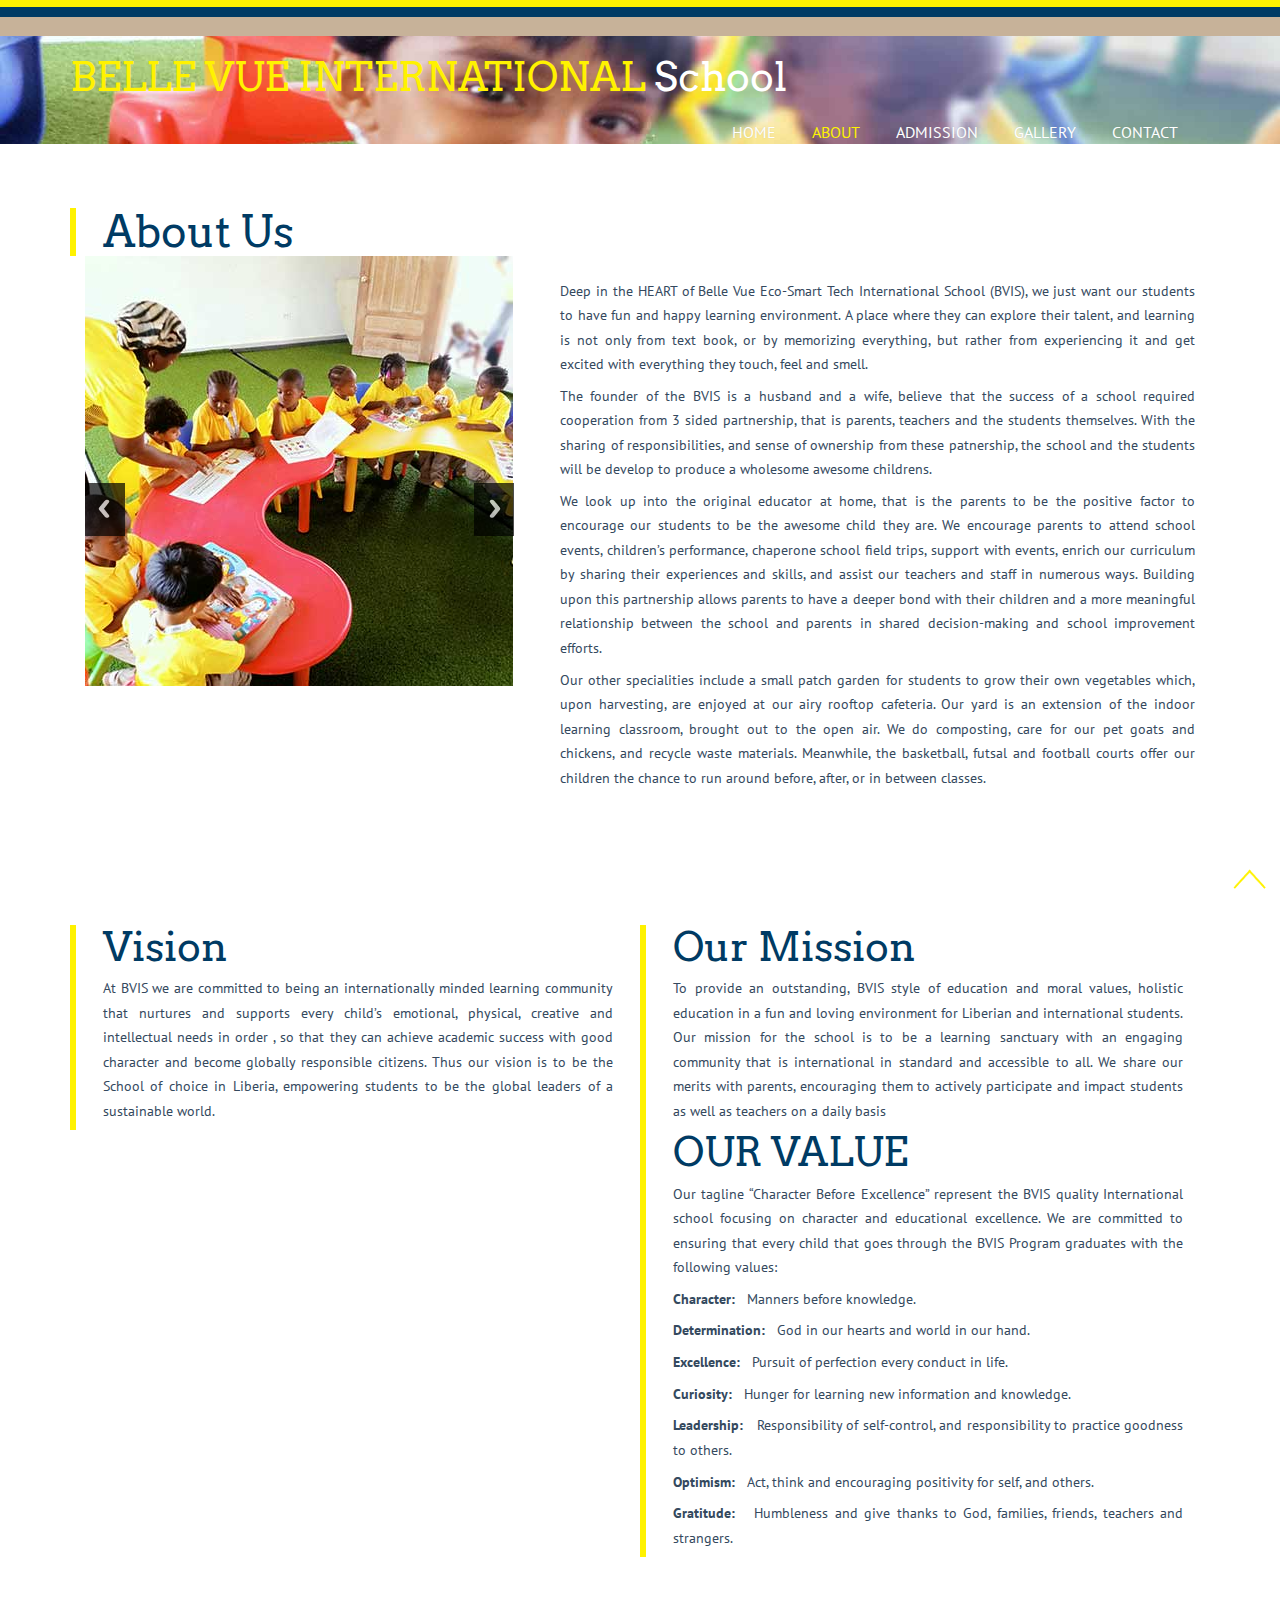
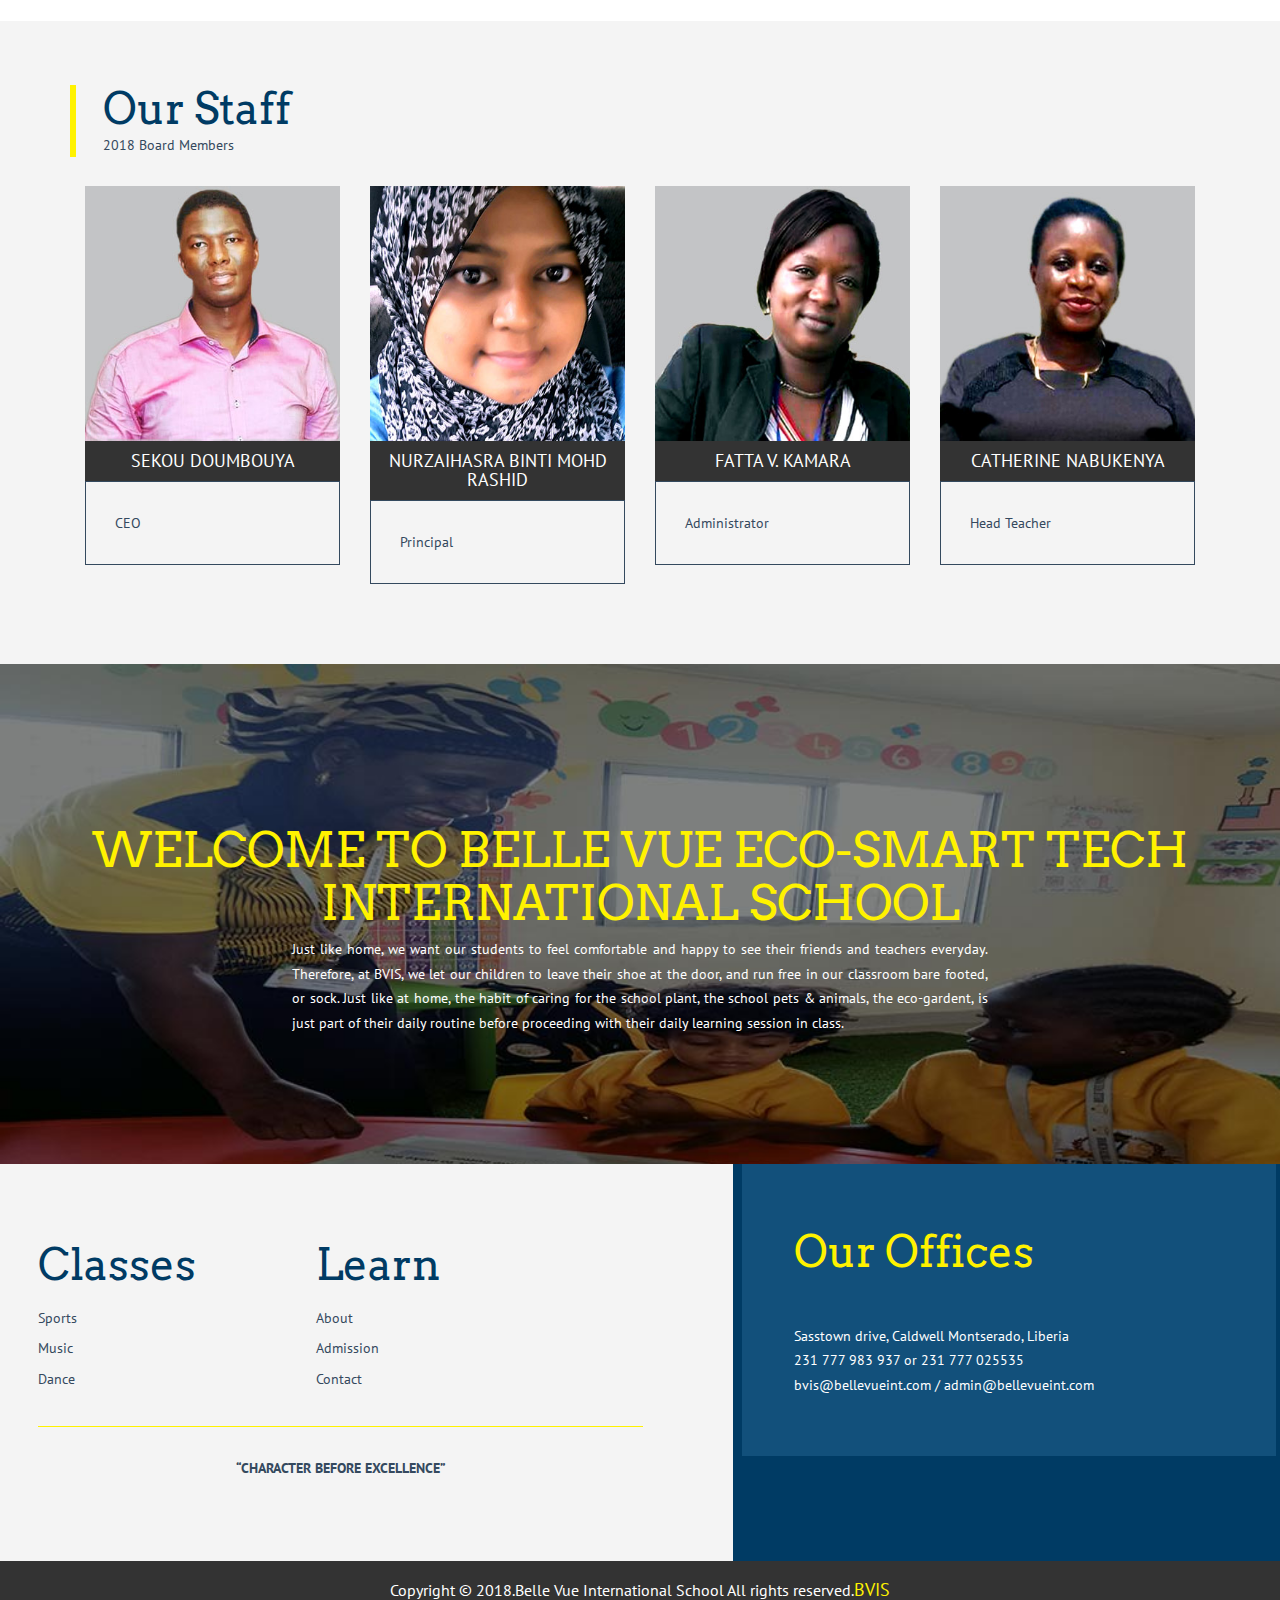
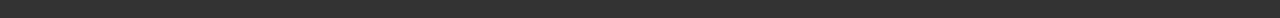
==== commit 8f50ca54: "Update about.html" ====
--- a/about.html
+++ b/about.html
@@ -32,7 +32,7 @@
 								<li><a class="active"  href="about.html" data-hover="About">About</a></li>
 								<li><a href="admission.html" data-hover="admission">Admission</a></li>
 								<li><a href="gallery.html" data-hover="Gallery">Gallery</a></li>
-								<li><a href="404.html" data-hover="blog">Blog</a></li>
+								<!-- <li><a href="404.html" data-hover="blog">Blog</a></li> -->
 								<li><a href="contact.html" data-hover="Contact">Contact</a></li>
 								  <div class="clearfix"></div>
 								</ul>
@@ -56,7 +56,7 @@
 				 <div class="container">
 				     <div class="about-head">
 							<h3>About Us</h3>
-							<p>A Few words about us</p>
+							
 					 </div>
 				      	<div class="col-md-5 slide-about">
 									<div class="side">
@@ -99,12 +99,14 @@
 						<div class="clearfix"> </div>
 					</div>
 					<div class="col-md-7 about-text">
-					    <h3>WELCOME</h3>
-						<p>We are a cheerful and  friendly school with a solid feeling of group effort. Regard, patience, creativity, and self learning are essential requirement at Belle Vue International School, as we comprehend that a decent education is not just about exam, but also the passion and social advancement of our kids. </p>
-					 <p>Not with standing a strong academic program, we can offer our kids a rich extracurricular schedule, Eco Smart Tech education, sports, Eco-garden farming, swimming activities and much more that are all intended to develop our kids at all levels.</p>
-					<span>Through our rich educational programs we continue to try to find our kid’s passion and qualities and cooperate in association with our parents, through consistent correspondence, to guarantee that our kids are consistently working towards accomplishing academic greatness, and to accomplishing their maximum capacity,
-					defeating any obstacles that may emerge over the span of their education.</span>
-					<p>Each personnel from our school is urged every day to effectively take an interest in all school occasions and exercises and to have a constructive outcome to the lives of people around them.</p>
+					    
+						<p>Deep in the HEART of Belle Vue Eco-Smart Tech International School (BVIS), we just want our students to have fun and happy learning environment. A place where they can explore their talent, and learning is not only from text book, or by memorizing everything, but rather from experiencing it and get excited with everything they touch, feel and smell.  </p>
+
+					 <p>The founder of the BVIS is a husband and a wife, believe that the success of a school required cooperation from 3 sided partnership, that is parents, teachers and the students themselves. With the sharing of responsibilities, and sense of ownership from these patnership, the school and the students will be develop to produce a wholesome awesome childrens. </p>
+
+					<p>We look up into the original educator at home, that is the parents to be the positive factor to encourage our students to be the awesome child they are. We encourage parents to attend school events, children’s performance, chaperone school field trips, support with events, enrich our curriculum by sharing their experiences and skills, and assist our teachers and staff in numerous ways. Building upon this partnership allows parents to have a deeper bond with their children and a more meaningful relationship between the school and parents in shared decision-making and school improvement efforts.</p>
+
+					<p>Our other specialities include a small patch garden for students to grow their own vegetables which, upon harvesting, are enjoyed at our airy rooftop cafeteria. Our yard is an extension of the indoor learning classroom, brought out to the open air. We do composting, care for our pet goats and chickens, and recycle waste materials. Meanwhile, the basketball, futsal and football courts offer our children the chance to run around before, after, or in between classes.</p>
 
 					</div>
 					<div class="clearfix"></div>
@@ -116,34 +118,36 @@
 				 <div class="container">
 					 <div class="col-md-6 slide-bottom-grid">
 							<h3>Vision</h3>
-							<p> Our vision is to create the best Premium Private Schools worldwide that embody a holistic and caring
-                             environment that foster excellence in academic and moral education, to create responsible leaders that
-                             serve humanity. Belle Vue Eco-Smart Tech International School is a premium quality international school
-                             focusing on character and educational excellence. We are committed to ensuring that every child that goes
-                             through the Belle Vue Eco-Smart Tech International School Program graduates with the following values: </p>
-
-                             <p><b>Character: </b> &nbsp; Manners before knowledge; social intelligence.</p>
-                             <p><b>Excellence: </b> &nbsp; Pursuit of perfection, in education, social and spiritually.</p>
-                             <p><b>Curiosity: </b> &nbsp; Hunger for discovery.</p>
-                             <p><b>Leadership: </b> &nbsp; Ownership, responsibility and self-control.</p>
-                             <p><b>Optimism: </b> &nbsp; Positivity in everything.</p>
-                             <p><b>Gratitude: </b> &nbsp; Humility and thankfulness.</p>
+							<p>At BVIS we are committed to being an internationally minded learning community that nurtures and supports every child’s emotional, physical, creative and intellectual needs in order , so that they can achieve academic success with good character and become globally responsible citizens. Thus our vision is to be the School of choice in Liberia, empowering students to be the global leaders of a sustainable world. </p>
+                             
 					 </div>
 					 <div class="col-md-6 slide-bottom-grid">
 					       <h3>Our Mission</h3>
-					 <p>Belle Vue Eco-Smart Tech International School, a denominationally diverse educational community, seeks to serve
-					Liberian by providing a secure learning environment in which the young person can begin to explore and evaluate all of
-					life as part of the learning and education process. Learning can be done by not only in classes but also from everything around them.
-					Recognising a variety of student abilities, we aim to uncover and develop the unique giftedness of each student so that he or she may
-					become best student and better citizen of the world. </p>
-
-					<p>We encourage parents to attend school events, children’s performance, chaperone school field trips, support with events, enrich our curriculum by
-					sharing their experiences and skills, and assist our teachers and staff in numerous ways. Building upon this partnership allows parents to have a deeper
-					bond with their children and a more meaningful relationship between the school and parents in shared decision making and school improvement efforts. </p>
-
-					<p>Overall, our Mission for the school is to be a learning sanctuary with an engaging community that is international in standard and accessible to all.
-					Modelling our school after the nurturing homeschool experience, we share our values with the community of parents, encouraging them to actively participate and
-					impact students and teachers on a daily basis. </p>
+					 <p>To provide an outstanding, BVIS style of education and moral values, holistic education in a fun and loving environment for Liberian and international students. Our mission for the school is to be a learning sanctuary with an engaging community that is international in standard and accessible to all. We share our merits with parents, encouraging them to actively participate and impact students as well as teachers on a daily basis </p>
+
+					 <h3>OUR VALUE</h3>
+
+					 <p>Our tagline “Character Before Excellence” represent the BVIS quality International school focusing on character and educational excellence. We are committed to ensuring that every child that goes through the BVIS Program graduates with the following values:</p>
+
+
+					 <p><b>Character: </b> &nbsp; Manners before knowledge.</p>
+
+                      <p><b>Determination: </b> &nbsp; God in our hearts and world in our hand.</p>
+
+                             <p><b>Excellence: </b> &nbsp; Pursuit of perfection every conduct in life.</p>
+
+                             <p><b>Curiosity: </b> &nbsp; Hunger for learning new information and knowledge.</p>
+
+                             <p><b>Leadership: </b> &nbsp; Responsibility of self-control, and responsibility to practice goodness to others.</p>
+
+                             <p><b>Optimism: </b> &nbsp; Act, think and encouraging positivity for self, and others.</p>
+
+                             <p><b>Gratitude: </b> &nbsp; Humbleness and give thanks to God, families, friends, teachers and strangers.</p>
+
+
+
+
+					
 					 </div>
 					   <div class="clearfix"></div>
 				 </div>
@@ -158,26 +162,26 @@
 			      <div class="members">
 					   <div class="col-md-3 member-grids">
                               <a href="#"> <img src="images/mm1.jpg" class="img-responsive" alt="" /></a>
-								<h5>CEO</h5>
-								<p>Lorem Ipsum is simply dummy text of the printing and typesetting industry.Lorem Ipsum is simply dummy text of the printing and typesetting industry.</p>
+								<h5>Sekou Doumbouya</h5>
+								<p>CEO</p>
 							</div>
 							<div class="col-md-3 member-grids">
 								<a href="#"> <img src="images/mm4.jpg" class="img-responsive" alt="" /></a>
-								<h5>Principal</h5>
-								<p>Lorem Ipsum is simply dummy text of the printing and typesetting industry.Lorem Ipsum is simply dummy text of the printing and typesetting industry.</p>
+								<h5>Nurzaihasra binti Mohd Rashid</h5>
+								<p>Principal</p>
 
 							</div>
 							<div class="col-md-3 member-grids">
 								<a href="#"> <img src="images/mm2.jpg" class="img-responsive" alt="" /></a>
-								<h5>Administrator</h5>
-								<p>Lorem Ipsum is simply dummy text of the printing and typesetting industry.Lorem Ipsum is simply dummy text of the printing and typesetting industry.</p>
+								<h5>Fatta V. Kamara</h5>
+								<p>Administrator</p>
 							</div>
 
 
 							<div class="col-md-3 member-grids">
 								<a href="#"> <img src="images/mm3.jpg" class="img-responsive" alt="" /></a>
-								<h5>Head Teacher</h5>
-								<p>Lorem Ipsum is simply dummy text of the printing and typesetting industry.Lorem Ipsum is simply dummy text of the printing and typesetting industry.</p>
+								<h5>Catherine Nabukenya</h5>
+								<p>Head Teacher</p>
 							</div>
 
 
@@ -191,13 +195,12 @@
 	<div class="mid-bg">
 		<div class="container">
 			<div class="mid-section">
-				 <h3>First Day at School!</h3>
+				 <h3>WELCOME TO BELLE VUE ECO-SMART TECH INTERNATIONAL SCHOOL</h3>
 				 <!-- <h4>ARE YOU READY ?</h4> -->
 				 <p>
-					 Just like home, our kids leave their shoes at the door. They run sock- or bare-footed
-in our classrooms. Caring for the school houseplants before class starts is our
-daily ritual.Gardening, cooking and art are on equal footing with our math and science curricular.
-In short, we make our school homely and education a joy.
+					 Just like home, we want our students to feel comfortable and happy to see their friends and teachers everyday. Therefore, at BVIS, we let our children to leave their shoe at the door, and run free in our classroom bare footed, or sock.  
+
+					 Just like at home, the habit of caring for the school plant, the school pets & animals, the eco-gardent, is just part of their daily routine before proceeding with their daily learning session in class.
 
 				 </p>
 			</div>
@@ -276,3 +279,4 @@
 
 </body>
 </html>
+
--- a/css/style.css
+++ b/css/style.css
@@ -394,9 +394,15 @@
 	  line-height: 1.7em;
 	  }
 	.slide-bottom-grid {
-	  padding: 0 0 0 27px;
+	  padding: 0 27px 0 27px;
 	  border-left: 6px solid #fff200;
 	}
+	
+.side-2 {
+	  padding: 0 27px 0 27px;
+	  border-right: 6px solid #fff200;
+	}
+
 /*--services--*/
 .service-section {
   background: #F4F4F4;
